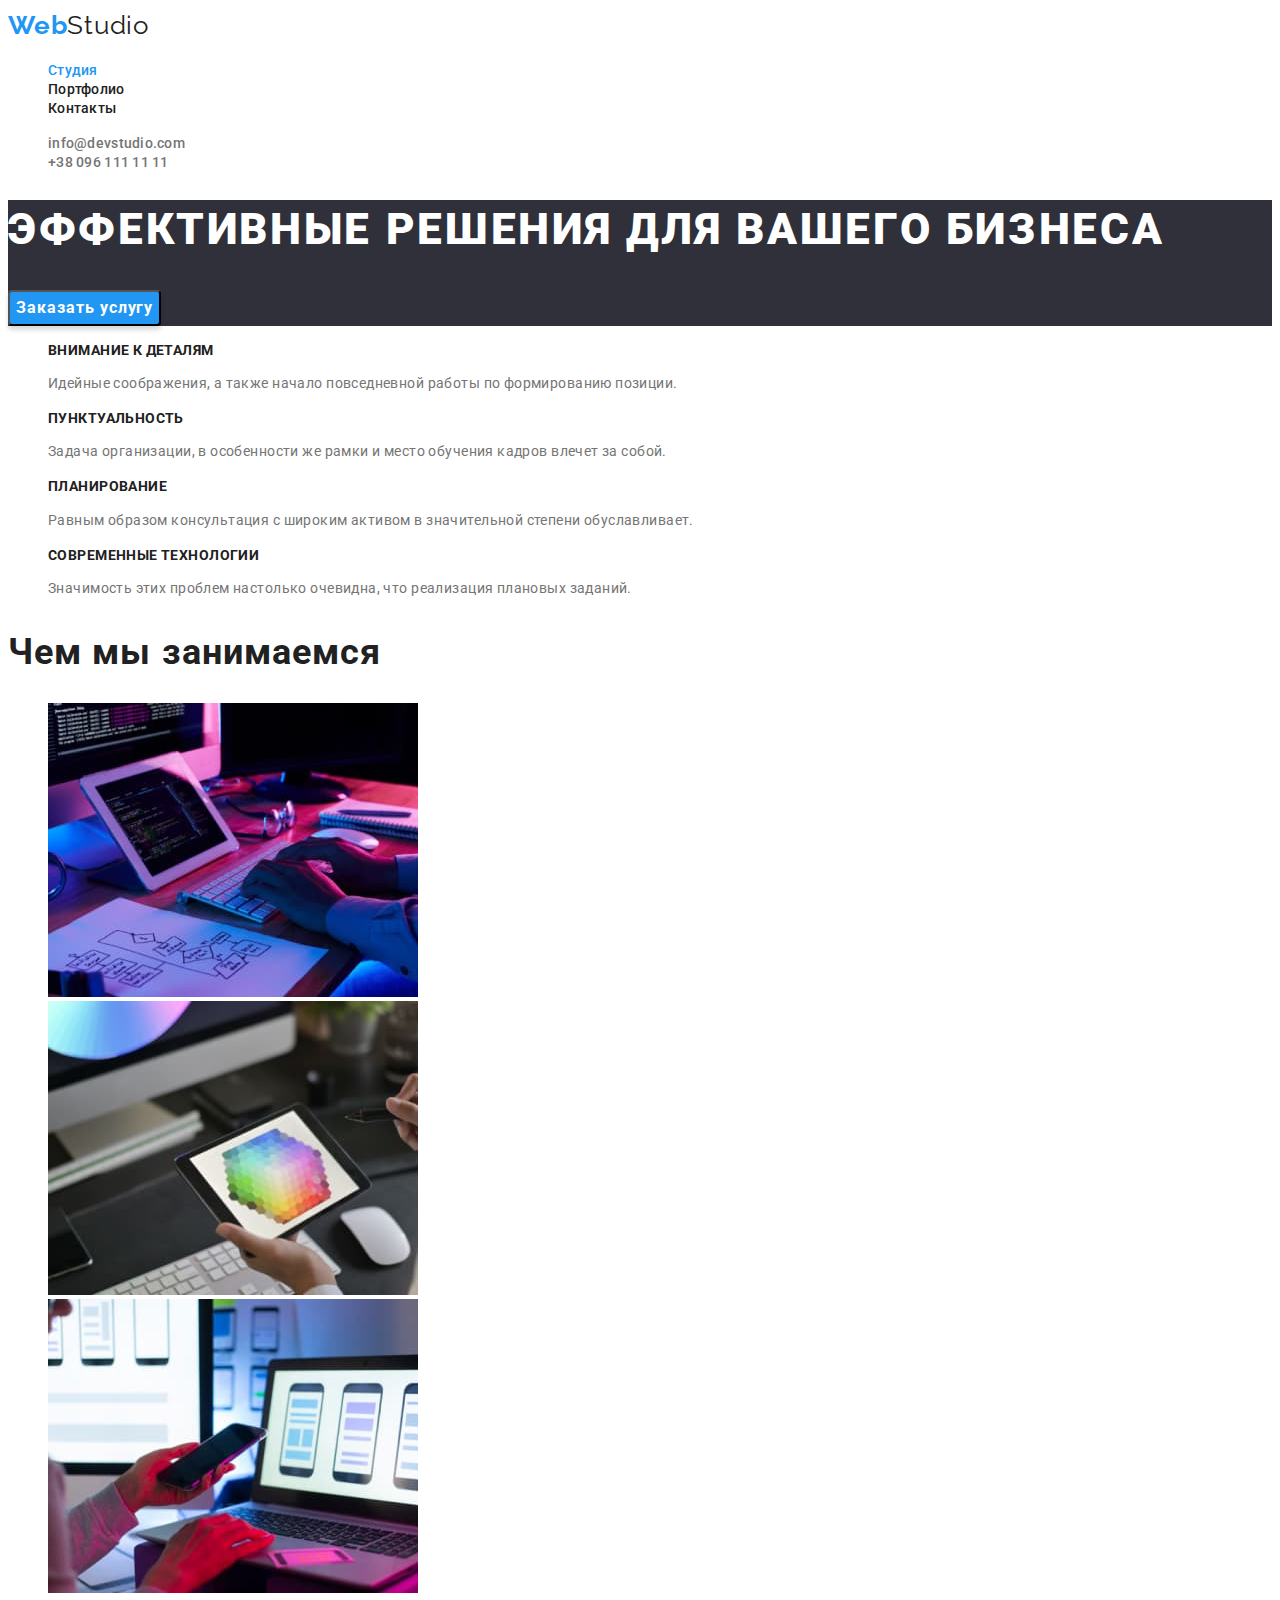
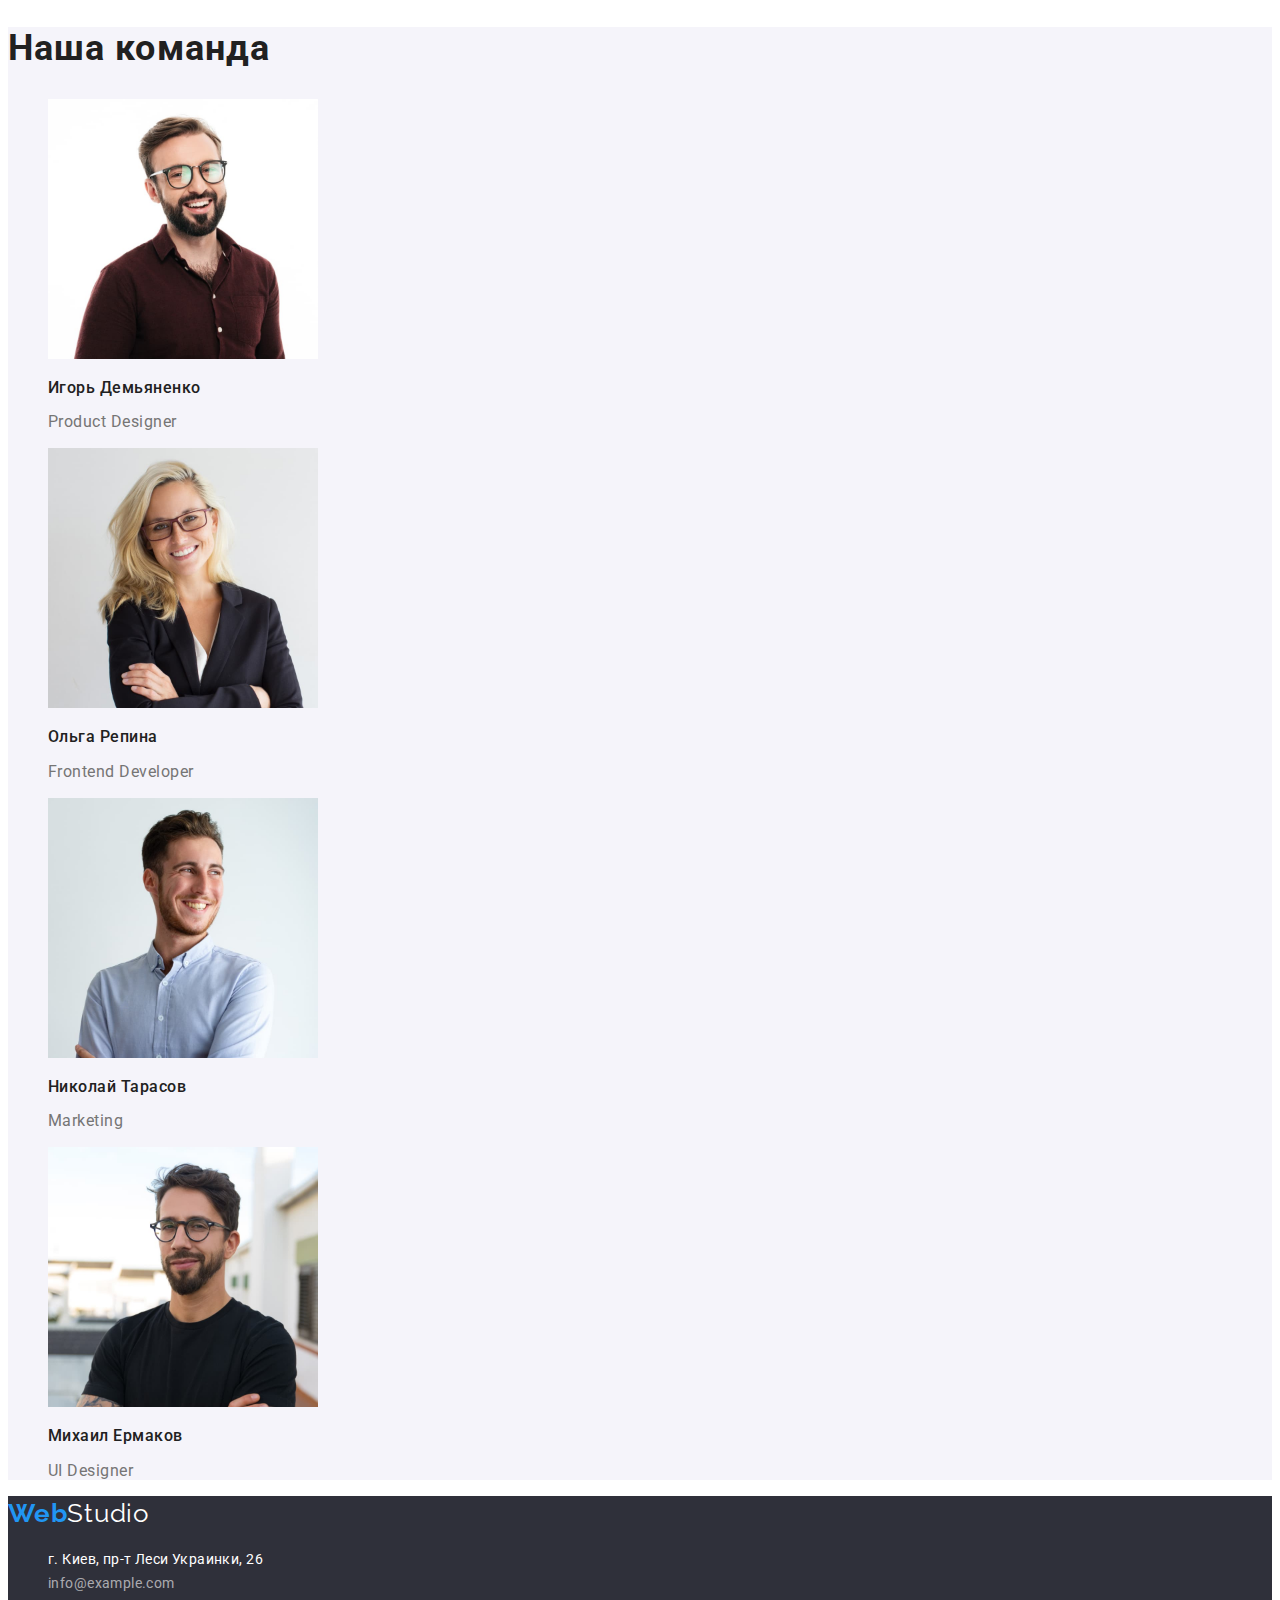
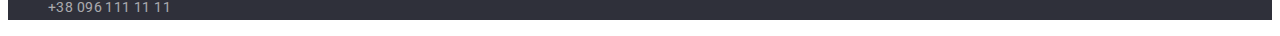
==== index.html @ ab3e3681 "modern-normalize" ====
<!DOCTYPE html>
<html lang="ru">
  <head>
    <meta charset="UTF-8" />
    <meta http-equiv="X-UA-Compatible" content="IE=edge" />
    <meta name="viewport" content="width=device-width, initial-scale=1.0" />
    <title>WebStudio</title>
    <!-- Fonts start -->
    <link rel="preconnect" href="https://fonts.googleapis.com" />
    <link rel="preconnect" href="https://fonts.gstatic.com" crossorigin />
    <link
      href="https://fonts.googleapis.com/css2?family=Raleway:wght@700&family=Roboto:wght@400;500;700;900&display=swap"
      rel="stylesheet"
    />
    <!-- Fonts end -->
    <link
      rel="stylesheet"
      htef="https://cdnjs.cloudflare.com/ajax/libs/modern-normalize/1.1.0/modern-normalize.min.css"
    />

    <link rel="stylesheet" href="./css/styles.css" />
  </head>
  <body>
    <!-- Header section -->

    <header class="header">
      <nav class="header-nav">
        <a href="/" class="logo-link link" lang="en">Web<span class="logo-accent">Studio</span></a>

        <ul class="header-list list">
          <li class="header-item">
            <a class="header-link header-link-current link" href="">Студия</a>
          </li>
          <li class="header-item">
            <a class="header-link link" href="./portfolio.html">Портфолио</a>
          </li>
          <li class="header-item">
            <a class="header-link link" href="">Контакты</a>
          </li>
        </ul>
      </nav>

      <ul class="contacts-list list">
        <li class="contacts-item">
          <a class="contacts-link link" href="mailto:info@devstudio.com">info@devstudio.com</a>
        </li>
        <li class="contacts-item">
          <a class="contacts-link link" href="tel:+380961111111">+38 096 111 11 11</a>
        </li>
      </ul>
    </header>

    <!-- Main section -->
    <main>
      <!-- Hero section -->
      <div>
        <section class="hero">
          <h1 class="main-title">Эффективные решения для вашего бизнеса</h1>
          <button class="main-btn btn btn-mode-dark" type="button">Заказать услугу</button>
        </section>
      </div>

      <!-- About section -->
      <section class="about">
        <h2 class="section-title" hidden>Сильные стороны</h2>
        <ul class="about-list list">
          <li class="about-item">
            <h3 class="section-subtitle accent">Внимание к деталям</h3>
            <p class="about-desc">
              Идейные соображения, а также начало повседневной работы по формированию позиции.
            </p>
          </li>

          <li class="about-item">
            <h3 class="section-subtitle accent">Пунктуальность</h3>
            <p class="about-desc">
              Задача организации, в особенности же рамки и место обучения кадров влечет за собой.
            </p>
          </li>

          <li class="about-item">
            <h3 class="section-subtitle accent">Планирование</h3>
            <p class="about-desc">
              Равным образом консультация с широким активом в значительной степени обуславливает.
            </p>
          </li>

          <li class="about-item">
            <h3 class="section-subtitle accent">Современные технологии</h3>
            <p class="about-desc">
              Значимость этих проблем настолько очевидна, что реализация плановых заданий.
            </p>
          </li>
        </ul>
      </section>

      <!-- Work -->
      <section class="work">
        <h2 class="section-title">Чем мы занимаемся</h2>
        <ul class="work-list list">
          <li class="work-item">
            <img class="work-img" src="./images/img-1.jpg" alt="Вёрстка веб-страниц" width="370" />
          </li>
          <li class="work-item">
            <img class="work-img" src="./images/img-2.jpg" alt="Веб-приложения" width="370" />
          </li>
          <li class="work-item">
            <img class="work-img" src="./images/img-3.jpg" alt="Веб-дизайн" width="370" />
          </li>
        </ul>
      </section>

      <!-- Team section -->
      <section class="team">
        <h2 class="section-title">Наша команда</h2>
        <ul class="team-list list">
          <li class="team-item">
            <a class="team-link" href="">
              <img class="team-img" src="./images/img-4.jpg" alt="Игорь Демьяненко" width="270" />
              <h3 class="section-subtitle link">Игорь Демьяненко</h3>
              <p class="team-desc" lang="en">Product Designer</p>
            </a>
          </li>

          <li class="team-item">
            <a class="team-link" href="">
              <img class="team-img" src="./images/img-5.jpg" alt="Ольга Репина" width="270" />
              <h3 class="section-subtitle link">Ольга Репина</h3>
              <p class="team-desc" lang="en">Frontend Developer</p>
            </a>
          </li>

          <li class="team-item">
            <a class="team-link" href="">
              <img class="team-img" src="./images/img-6.jpg" alt="Николай Тарасов" width="270" />
              <h3 class="section-subtitle link">Николай Тарасов</h3>
              <p class="team-desc" lang="en">Marketing</p>
            </a>
          </li>

          <li class="team-item">
            <a class="team-link" href="">
              <img class="team-img" src="./images/img-7.jpg" alt="Михаил Ермаков" width="270" />
              <h3 class="section-subtitle link">Михаил Ермаков</h3>
              <p class="team-desc" lang="en">UI Designer</p>
            </a>
          </li>
        </ul>
      </section>
    </main>

    <!-- Footer section -->
    <footer class="footer">
      <section class="contacts">
        <div class="contacts-group">
          <a href="/" class="logo-link link" lang="en">Web<span class="logo-link">Studio</span></a>
          <h2 class="section-title" hidden>Контакты</h2>
          <address class="contacts-address">
            <ul class="contacts-list list">
              <li class="contacts-item link">
                <a
                  class="contacts-link-current link"
                  href="https://bit.ly/3pXMvUd"
                  target="_blank"
                  rel="noopener noreferrer"
                  >г. Киев, пр-т Леси Украинки, 26</a
                >
              </li>
              <li class="contacts-item">
                <a class="contacts-link" href="mailto:info@example.com">info@example.com</a>
              </li>
              <li class="contacts-item">
                <a class="contacts-link" href="tel:+380961111111">+38 096 111 11 11</a>
              </li>
            </ul>
          </address>
        </div>
      </section>
    </footer>
  </body>
</html>
---- css/styles.css ----
:root {
  /* fonts */
  --main-font: 'Roboto', sans-serif;
  --secondary-font: 'Raleway', sans-serif;
  /* text colors */
  --main-text-cl: #212121;
  --accent-txt-cl: #2196f3;
  --btn-txt-cl: #ffffff;
  --contacts-txt-cl: #757575;

  /* bg colors */
  --light-bg-cl: #ffffff;
  --dark-bg-cl: #2f303a;
  --gray-bg-cl: #f5f4fa;

  /* others */
}

body {
  font-family: var(--main-font);
  color: var(--main-text-cl);
}

/* reset styles */
.link {
  text-decoration: none;
  color: currentColor;
}

.list {
  list-style: none;
}

/* base styles */
.btn {
  font-family: inherit;
  font-weight: 700;
  font-size: 16px;
  line-height: 1.88;
  letter-spacing: 0.06em;
  cursor: pointer;
}

.btn:hover,
.btn:focus {
  color: var(--btn-txt-cl);
  background-color: #188ce8;
}

.btn-mode-light {
  color: var(--main-text-cl);
  border: none;
  background: #f5f4fa;
  border-radius: 4px;
}

.btn-mode-dark {
  color: var(--btn-txt-cl);
  background: var(--accent-txt-cl);
  box-shadow: 0px 4px 4px rgba(0, 0, 0, 0.15);
  border-radius: 4px;
}

.btn-item {
  background: var(--gray-bg-cl);
  border-radius: 4px;
  font-weight: 500;
  font-size: 16px;
  line-height: 1.63;
  letter-spacing: 0.03em;
}

/* Header section */
.header-link {
  font-weight: 500;
  font-size: 14px;
  line-height: 1.14;
  letter-spacing: 0.02em;
  color: var(--main-text-cl);
}

.header-link:hover,
.header-link:focus,
.contacts-link:hover,
.contacts-link:focus,
.contacts-link.link:hover,
.contacts-link-current:hover {
  color: var(--accent-txt-cl);
}

.header-link-current {
  color: var(--accent-txt-cl);
}

.contacts-address {
  font-style: normal;
}
.contacts-link.link {
  font-weight: 500;
  font-size: 14px;
  line-height: 1.17;
  letter-spacing: 0.02em;
  color: var(--contacts-txt-cl);
}

/* tel. */
.contacts-link {
  font-weight: 400;
  font-size: 14px;
  line-height: 1.71;
  letter-spacing: 0.03em;
  color: rgba(255, 255, 255, 0.6);
  text-decoration: none;
}

/* @mail */
.contacts-link-current {
  font-weight: 400;
  font-size: 14px;
  line-height: 1.71;
  letter-spacing: 0.03em;
  color: #ffffff;
}

/* Hero section */
.main-title {
  font-weight: 900;
  font-size: 44px;
  line-height: 1.36;
  letter-spacing: 0.06em;
  text-transform: uppercase;
  color: var(--btn-txt-cl);
}

.hero {
  background-color: var(--dark-bg-cl);
}

/* About section */

.section-subtitle {
  font-weight: 700;
  font-size: 18px;
  line-height: 2;
  letter-spacing: 0.06em;
  color: var(--main-text-cl);
}

.section-subtitle.accent {
  font-size: 14px;
  line-height: 1.17;
  letter-spacing: 0.03em;
  text-transform: uppercase;
}

.section-subtitle.link {
  font-weight: 500;
  font-size: 16px;
  line-height: 1.17;
  letter-spacing: 0.03em;
  color: var(--main-text-cl);
}

.about-desc {
  font-weight: 400;
  font-size: 14px;
  line-height: 1.71;
  letter-spacing: 0.03em;
  color: var(--contacts-txt-cl);
}

.section-title {
  font-weight: 700;
  font-size: 36px;
  line-height: 1.17;
  letter-spacing: 0.03em;
}

/* Portfolio section */

.portfolio-desc {
  font-weight: 400;
  font-size: 16px;
  line-height: 1.88;
  letter-spacing: 0.03em;
  color: var(--contacts-txt-cl);
  text-decoration: none;
}

.team-link,
.portfolio-link {
  text-decoration: none;
}

.team-desc {
  font-weight: 400;
  font-size: 16px;
  line-height: 1.17;
  letter-spacing: 0.03em;
  color: var(--contacts-txt-cl);
  text-decoration: none;
}

.team {
  background-color: var(--gray-bg-cl);
}

/* Footer section */
.footer {
  background-color: var(--dark-bg-cl);
}

.ul {
  line-height: 31px;
  letter-spacing: 0.03em;
  color: #2196f3;
  text-decoration: none;
}

.logo-link {
  font-family: Raleway;
  font-weight: 400;
  font-size: 26px;
  line-height: 1.38;
  letter-spacing: 0.03em;
  color: #ffffff;
  text-decoration: none;
}
.logo-accent {
  font-family: Raleway;
  font-weight: 400;
  font-size: 26px;
  line-height: 1.38;
  letter-spacing: 0.03em;
  color: var(--main-text-cl);
}

.logo-link.link {
  font-family: Raleway;
  font-weight: 700;
  font-size: 26px;
  line-height: 1.17;
  letter-spacing: 0.03em;
  color: var(--accent-txt-cl);
}
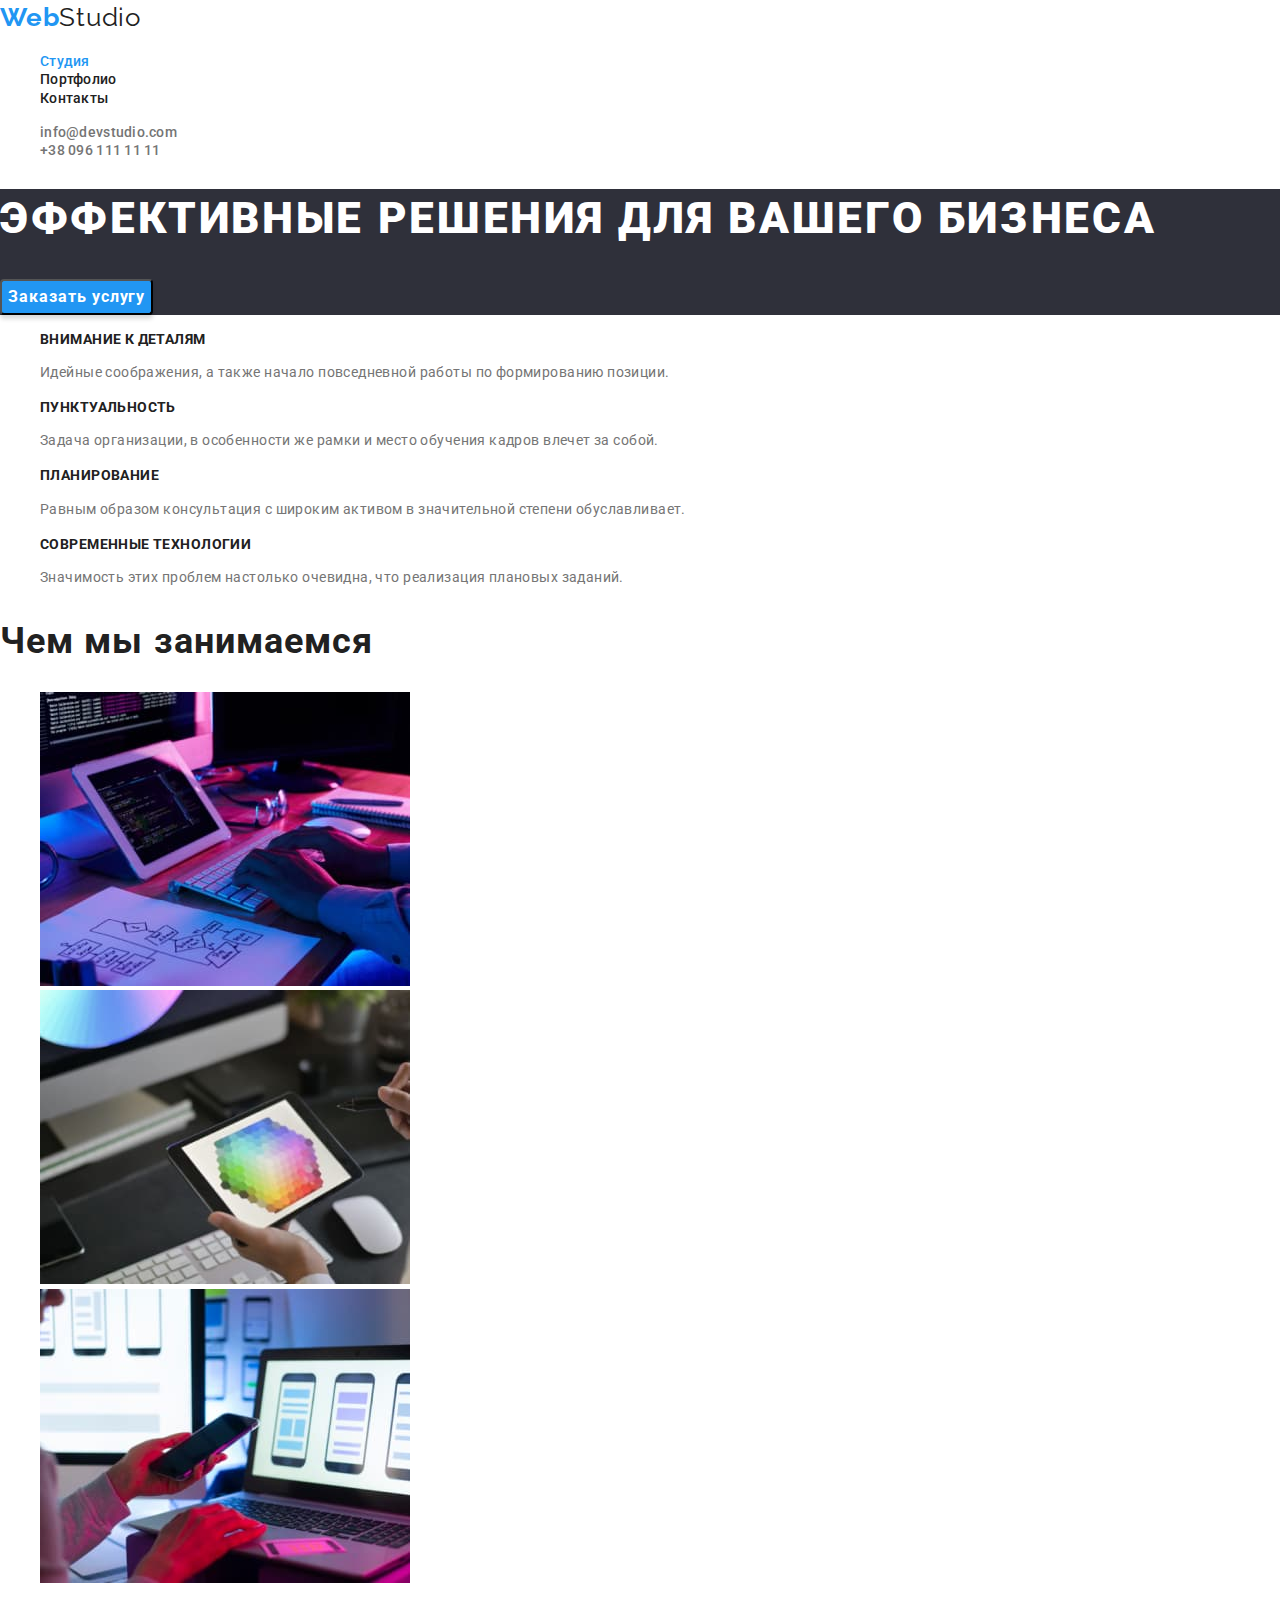
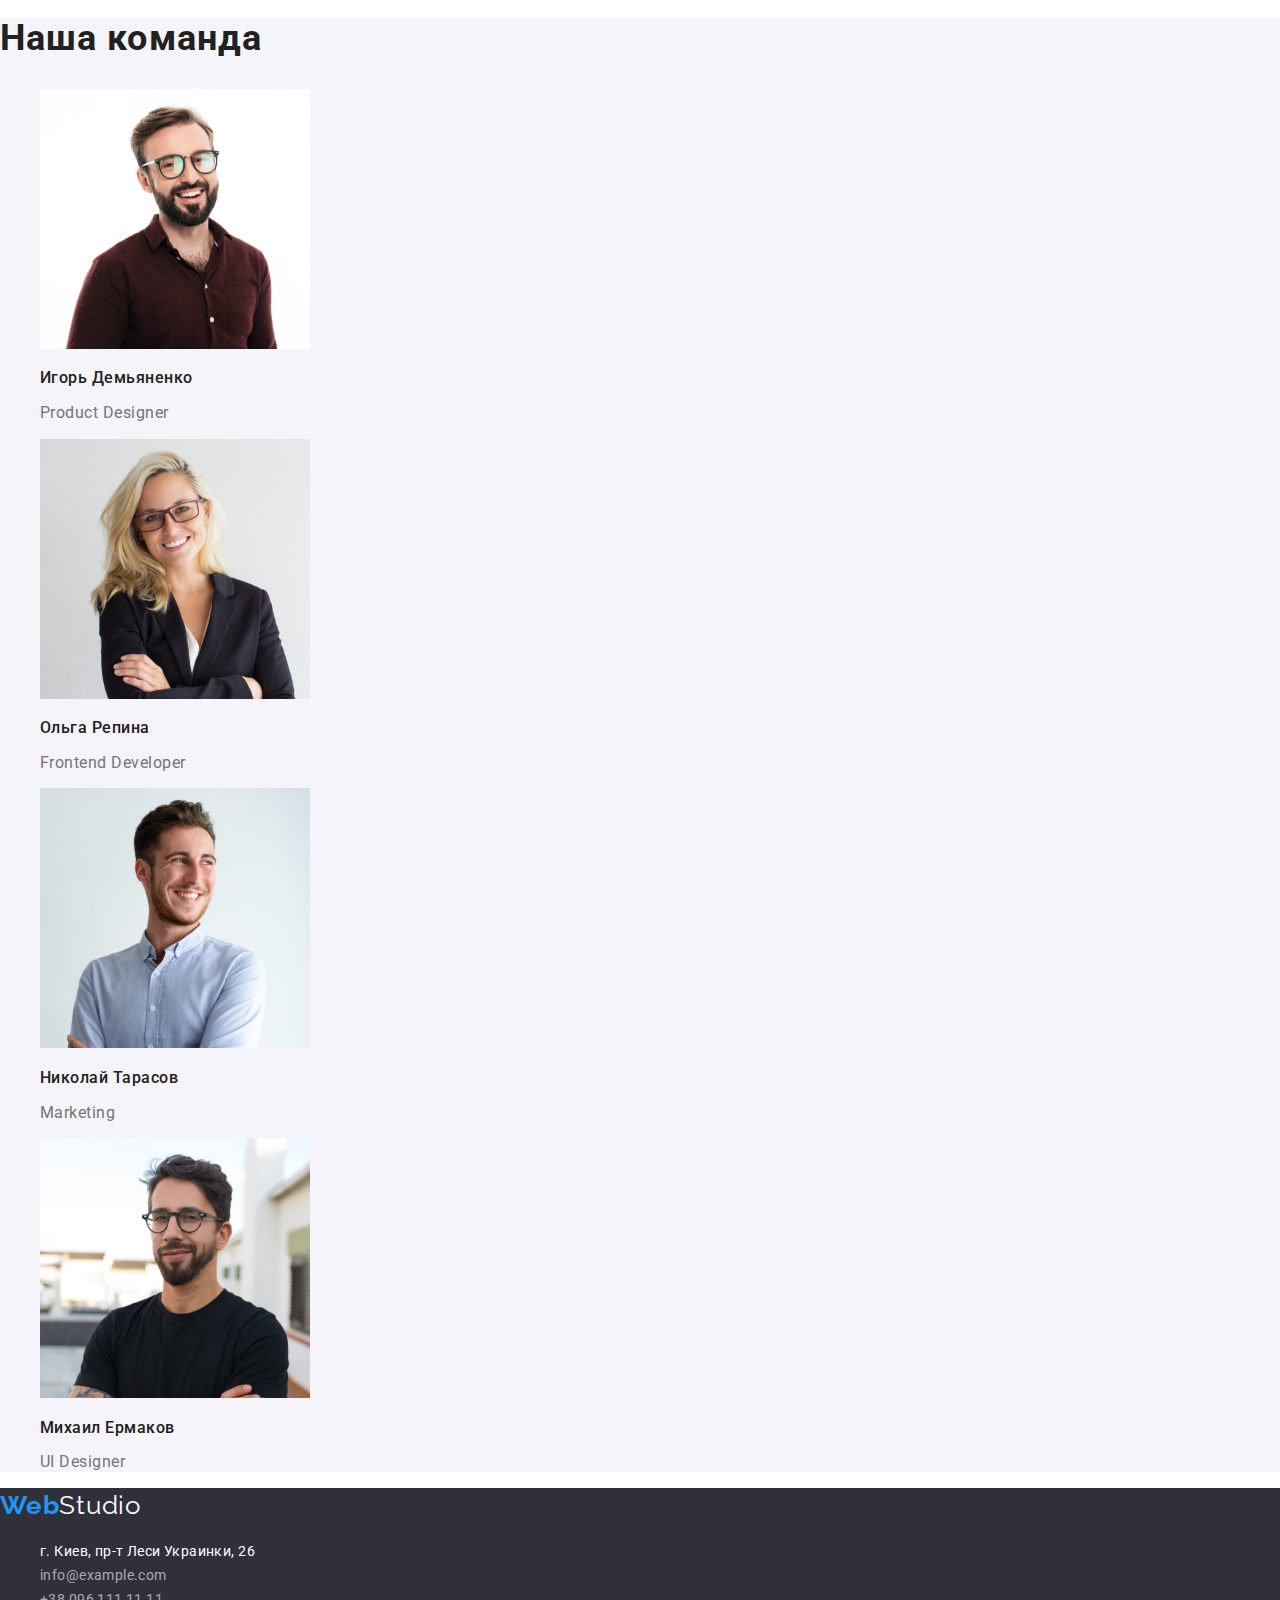
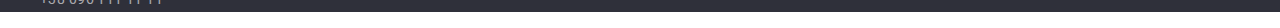
==== commit 429e1af9: "new modern-normalize.min.css" ====
--- a/index.html
+++ b/index.html
@@ -13,9 +13,7 @@
       rel="stylesheet"
     />
     <!-- Fonts end -->
-    <link
-      rel="stylesheet"
-      htef="https://cdnjs.cloudflare.com/ajax/libs/modern-normalize/1.1.0/modern-normalize.min.css"
+    <link rel="stylesheet" href="https://cdnjs.cloudflare.com/ajax/libs/modern-normalize/1.1.0/modern-normalize.min.css"
     />
 
     <link rel="stylesheet" href="./css/styles.css" />
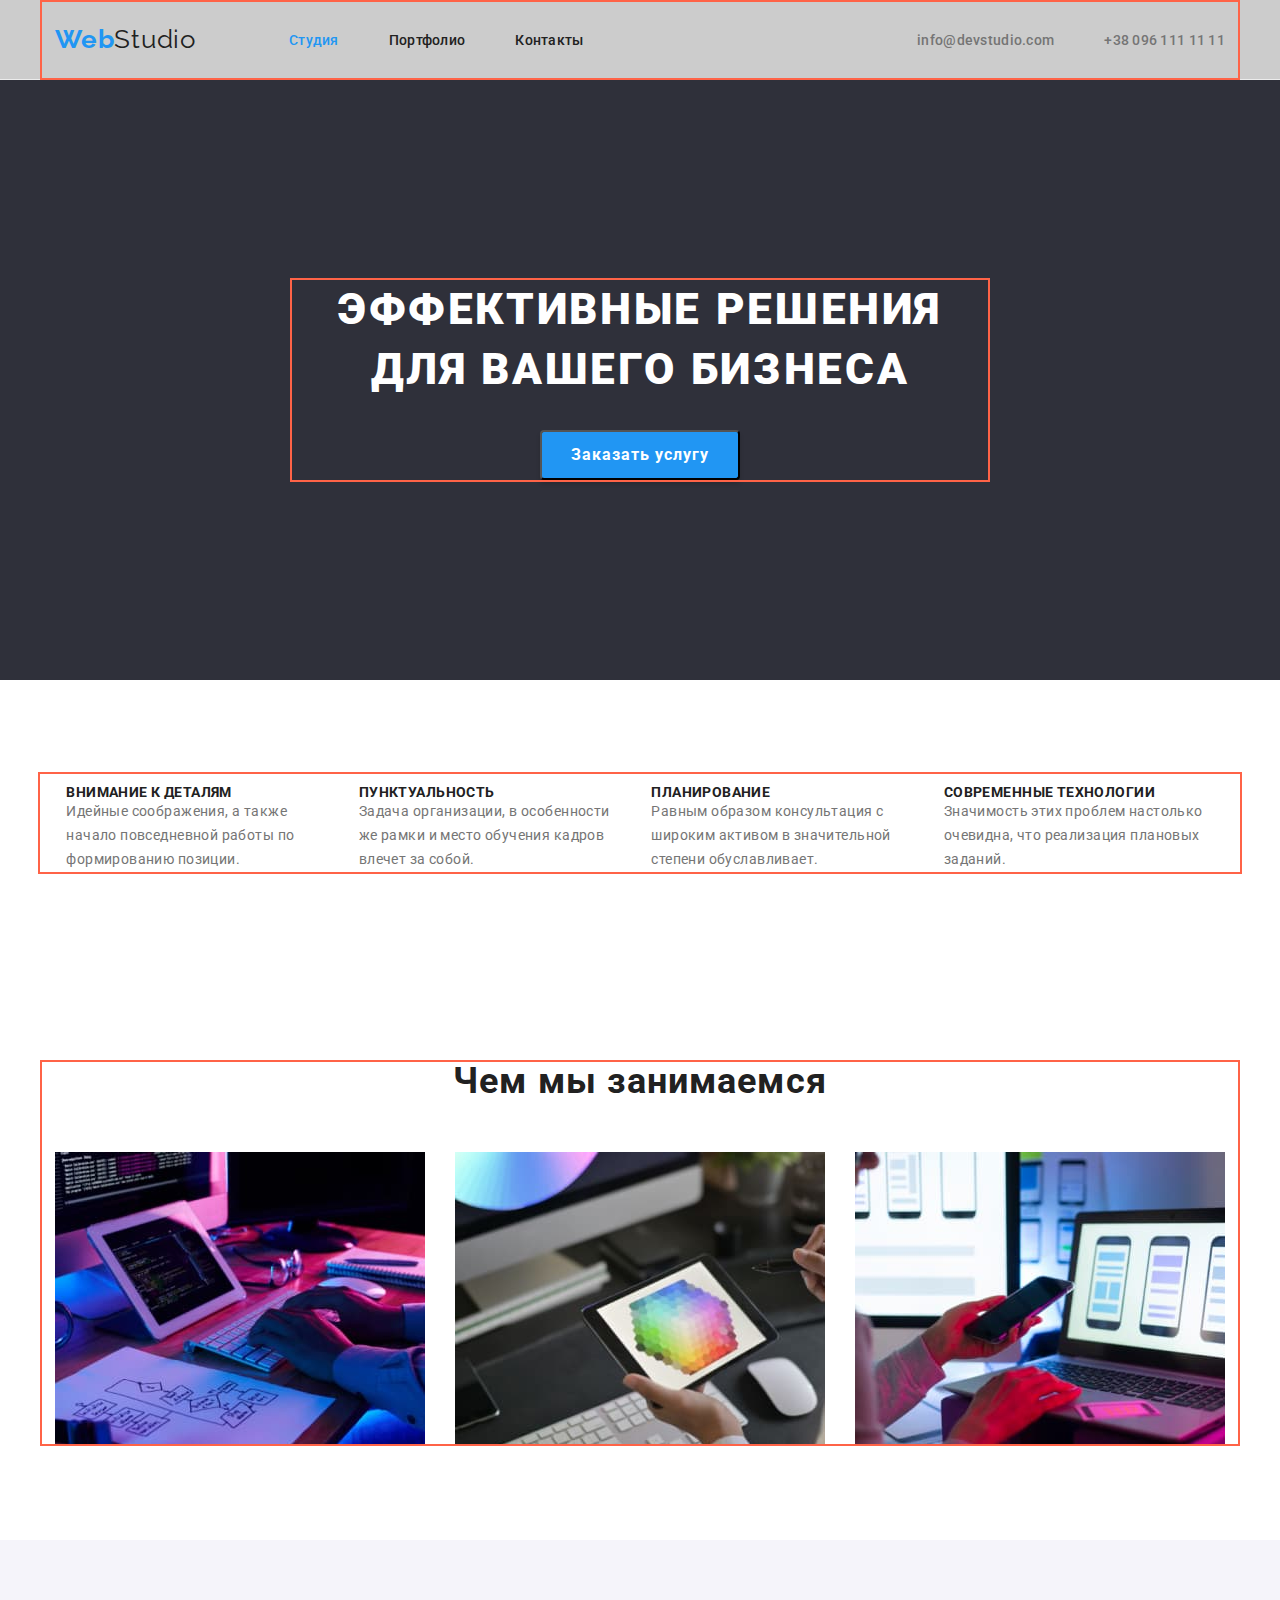
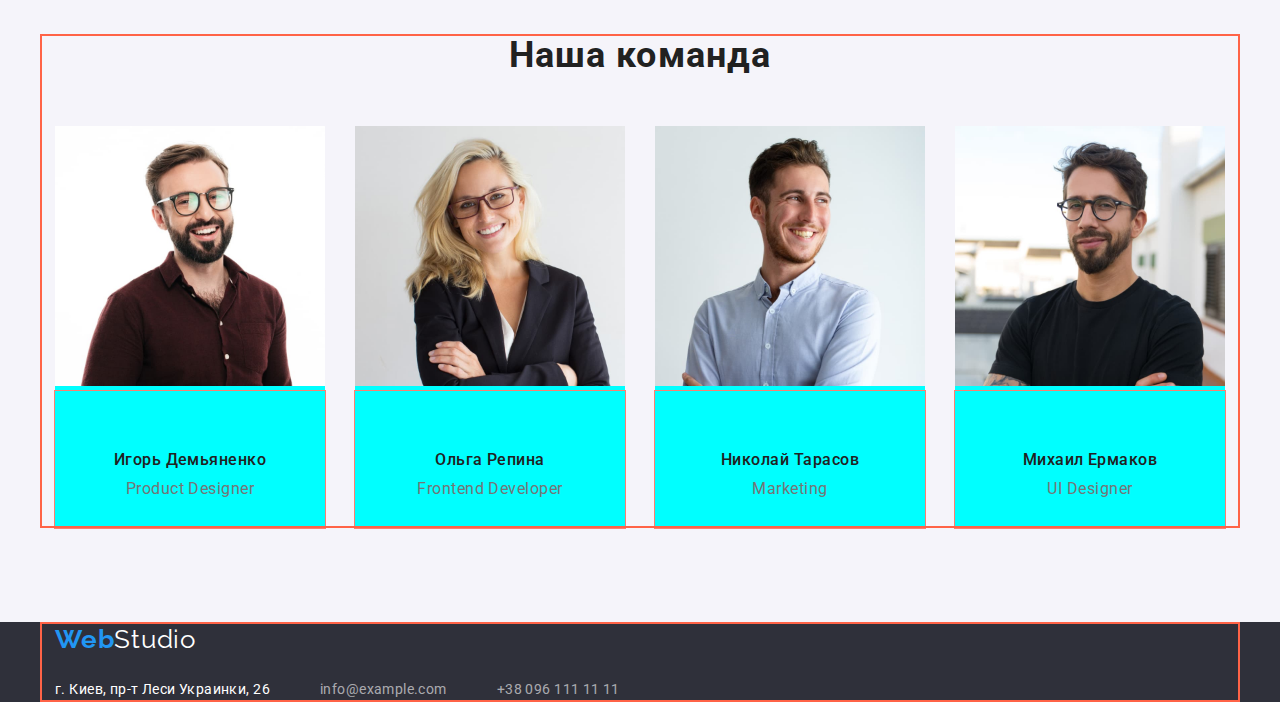
==== commit 982496d4: "summary" ====
--- a/index.html
+++ b/index.html
@@ -13,7 +13,9 @@
       rel="stylesheet"
     />
     <!-- Fonts end -->
-    <link rel="stylesheet" href="https://cdnjs.cloudflare.com/ajax/libs/modern-normalize/1.1.0/modern-normalize.min.css"
+    <link
+      rel="stylesheet"
+      href="https://cdnjs.cloudflare.com/ajax/libs/modern-normalize/1.1.0/modern-normalize.min.css"
     />
 
     <link rel="stylesheet" href="./css/styles.css" />
@@ -21,157 +23,185 @@
   <body>
     <!-- Header section -->
 
-    <header class="header">
-      <nav class="header-nav">
-        <a href="/" class="logo-link link" lang="en">Web<span class="logo-accent">Studio</span></a>
-
-        <ul class="header-list list">
-          <li class="header-item">
-            <a class="header-link header-link-current link" href="">Студия</a>
+    <header class="page-header">
+      <div class="container flex-nav">
+        <nav class="nav flex-nav">
+          <a href="/" class="logo-link link" lang="en"
+            >Web<span class="logo-accent">Studio</span></a
+          >
+
+          <ul class="header-list list">
+            <li class="header-item">
+              <a class="header-link header-link-current link" href="">Студия</a>
+            </li>
+            <li class="header-item">
+              <a class="header-link link" href="./portfolio.html">Портфолио</a>
+            </li>
+            <li class="header-item">
+              <a class="header-link link" href="">Контакты</a>
+            </li>
+          </ul>
+        </nav>
+
+        <ul class="contacts-list list">
+          <li class="contacts-item">
+            <a class="contacts-link link" href="mailto:info@devstudio.com">info@devstudio.com</a>
           </li>
-          <li class="header-item">
-            <a class="header-link link" href="./portfolio.html">Портфолио</a>
-          </li>
-          <li class="header-item">
-            <a class="header-link link" href="">Контакты</a>
+          <li class="contacts-item">
+            <a class="contacts-link link" href="tel:+380961111111">+38 096 111 11 11</a>
           </li>
         </ul>
-      </nav>
-
-      <ul class="contacts-list list">
-        <li class="contacts-item">
-          <a class="contacts-link link" href="mailto:info@devstudio.com">info@devstudio.com</a>
-        </li>
-        <li class="contacts-item">
-          <a class="contacts-link link" href="tel:+380961111111">+38 096 111 11 11</a>
-        </li>
-      </ul>
+      </div>
     </header>
 
     <!-- Main section -->
     <main>
       <!-- Hero section -->
-      <div>
-        <section class="hero">
+
+      <section class="hero">
+        <div class="container-hero">
           <h1 class="main-title">Эффективные решения для вашего бизнеса</h1>
           <button class="main-btn btn btn-mode-dark" type="button">Заказать услугу</button>
-        </section>
-      </div>
+        </div>
+      </section>
 
       <!-- About section -->
-      <section class="about">
-        <h2 class="section-title" hidden>Сильные стороны</h2>
-        <ul class="about-list list">
-          <li class="about-item">
-            <h3 class="section-subtitle accent">Внимание к деталям</h3>
-            <p class="about-desc">
-              Идейные соображения, а также начало повседневной работы по формированию позиции.
-            </p>
-          </li>
-
-          <li class="about-item">
-            <h3 class="section-subtitle accent">Пунктуальность</h3>
-            <p class="about-desc">
-              Задача организации, в особенности же рамки и место обучения кадров влечет за собой.
-            </p>
-          </li>
-
-          <li class="about-item">
-            <h3 class="section-subtitle accent">Планирование</h3>
-            <p class="about-desc">
-              Равным образом консультация с широким активом в значительной степени обуславливает.
-            </p>
-          </li>
-
-          <li class="about-item">
-            <h3 class="section-subtitle accent">Современные технологии</h3>
-            <p class="about-desc">
-              Значимость этих проблем настолько очевидна, что реализация плановых заданий.
-            </p>
-          </li>
-        </ul>
+      <section class="about section">
+        <div class="container-about">
+          <h2 class="visually-hidden">Сильные стороны</h2>
+          <ul class="about-list list">
+            <li class="about-item">
+              <h3 class="section-subtitle accent">Внимание к деталям</h3>
+              <p class="about-desc">
+                Идейные соображения, а также начало повседневной работы по формированию позиции.
+              </p>
+            </li>
+
+            <li class="about-item">
+              <h3 class="section-subtitle accent">Пунктуальность</h3>
+              <p class="about-desc">
+                Задача организации, в особенности же рамки и место обучения кадров влечет за собой.
+              </p>
+            </li>
+
+            <li class="about-item">
+              <h3 class="section-subtitle accent">Планирование</h3>
+              <p class="about-desc">
+                Равным образом консультация с широким активом в значительной степени обуславливает.
+              </p>
+            </li>
+
+            <li class="about-item">
+              <h3 class="section-subtitle accent">Современные технологии</h3>
+              <p class="about-desc">
+                Значимость этих проблем настолько очевидна, что реализация плановых заданий.
+              </p>
+            </li>
+          </ul>
+        </div>
       </section>
 
       <!-- Work -->
-      <section class="work">
-        <h2 class="section-title">Чем мы занимаемся</h2>
-        <ul class="work-list list">
-          <li class="work-item">
-            <img class="work-img" src="./images/img-1.jpg" alt="Вёрстка веб-страниц" width="370" />
-          </li>
-          <li class="work-item">
-            <img class="work-img" src="./images/img-2.jpg" alt="Веб-приложения" width="370" />
-          </li>
-          <li class="work-item">
-            <img class="work-img" src="./images/img-3.jpg" alt="Веб-дизайн" width="370" />
-          </li>
-        </ul>
+      <section class="work section">
+        <div class="container">
+          <h2 class="section-title">Чем мы занимаемся</h2>
+          <ul class="work-list list">
+            <li class="work-item">
+              <img
+                class="work-img"
+                src="./images/img-1.jpg"
+                alt="Вёрстка веб-страниц"
+                width="370"
+              />
+            </li>
+            <li class="work-item">
+              <img class="work-img" src="./images/img-2.jpg" alt="Веб-приложения" width="370" />
+            </li>
+            <li class="work-item">
+              <img class="work-img" src="./images/img-3.jpg" alt="Веб-дизайн" width="370" />
+            </li>
+          </ul>
+        </div>
       </section>
 
       <!-- Team section -->
-      <section class="team">
-        <h2 class="section-title">Наша команда</h2>
-        <ul class="team-list list">
-          <li class="team-item">
-            <a class="team-link" href="">
-              <img class="team-img" src="./images/img-4.jpg" alt="Игорь Демьяненко" width="270" />
-              <h3 class="section-subtitle link">Игорь Демьяненко</h3>
-              <p class="team-desc" lang="en">Product Designer</p>
-            </a>
-          </li>
-
-          <li class="team-item">
-            <a class="team-link" href="">
-              <img class="team-img" src="./images/img-5.jpg" alt="Ольга Репина" width="270" />
-              <h3 class="section-subtitle link">Ольга Репина</h3>
-              <p class="team-desc" lang="en">Frontend Developer</p>
-            </a>
-          </li>
-
-          <li class="team-item">
-            <a class="team-link" href="">
-              <img class="team-img" src="./images/img-6.jpg" alt="Николай Тарасов" width="270" />
-              <h3 class="section-subtitle link">Николай Тарасов</h3>
-              <p class="team-desc" lang="en">Marketing</p>
-            </a>
-          </li>
-
-          <li class="team-item">
-            <a class="team-link" href="">
-              <img class="team-img" src="./images/img-7.jpg" alt="Михаил Ермаков" width="270" />
-              <h3 class="section-subtitle link">Михаил Ермаков</h3>
-              <p class="team-desc" lang="en">UI Designer</p>
-            </a>
-          </li>
-        </ul>
+      <section class="team section">
+        <div class="container">
+          <h2 class="section-title">Наша команда</h2>
+          <ul class="team-list list">
+            <li class="team-item">
+              <a class="team-link" href="">
+                <img class="team-img" src="./images/img-4.jpg" alt="Игорь Демьяненко" width="270" />
+                <div class="team-wrapper">
+                <h3 class="section-subtitle link">Игорь Демьяненко</h3>
+                <p class="team-desc" lang="en">Product Designer</p>
+                </div>
+              </a>
+            </li>
+
+            <li class="team-item">
+              <a class="team-link" href="">
+                <img class="team-img" src="./images/img-5.jpg" alt="Ольга Репина" width="270" />
+                <div class="team-wrapper">
+                <h3 class="section-subtitle link">Ольга Репина</h3>
+                <p class="team-desc" lang="en">Frontend Developer</p>
+                </div>
+              </a>
+            </li>
+
+            <li class="team-item">
+              <a class="team-link" href="">
+                <img class="team-img" src="./images/img-6.jpg" alt="Николай Тарасов" width="270" />
+                <div class="team-wrapper">
+                <h3 class="section-subtitle link">Николай Тарасов</h3>
+                <p class="team-desc" lang="en">Marketing</p>
+              </div>
+              </a>
+            </li>
+
+            <li class="team-item">
+              <a class="team-link" href="">
+                <img class="team-img" src="./images/img-7.jpg" alt="Михаил Ермаков" width="270" />
+                <div class="team-wrapper">
+                <h3 class="section-subtitle link">Михаил Ермаков</h3>
+                <p class="team-desc" lang="en">UI Designer</p>
+              </div>
+              </a>
+            </li>
+          </ul>
+        </div>
       </section>
     </main>
 
     <!-- Footer section -->
     <footer class="footer">
       <section class="contacts">
-        <div class="contacts-group">
-          <a href="/" class="logo-link link" lang="en">Web<span class="logo-link">Studio</span></a>
-          <h2 class="section-title" hidden>Контакты</h2>
-          <address class="contacts-address">
-            <ul class="contacts-list list">
-              <li class="contacts-item link">
-                <a
-                  class="contacts-link-current link"
-                  href="https://bit.ly/3pXMvUd"
-                  target="_blank"
-                  rel="noopener noreferrer"
-                  >г. Киев, пр-т Леси Украинки, 26</a
-                >
-              </li>
-              <li class="contacts-item">
-                <a class="contacts-link" href="mailto:info@example.com">info@example.com</a>
-              </li>
-              <li class="contacts-item">
-                <a class="contacts-link" href="tel:+380961111111">+38 096 111 11 11</a>
-              </li>
-            </ul>
-          </address>
+        <div class="container">
+          <div class="contacts-group">
+            <a href="/" class="logo-link link" lang="en"
+              >Web<span class="logo-link">Studio</span></a
+            >
+            <h2 class="visually-hidden">Контакты</h2>
+            <address class="contacts-address">
+              <ul class="contacts-list list">
+                <li class="contacts-item link">
+                  <a
+                    class="contacts-link-current link"
+                    href="https://bit.ly/3pXMvUd"
+                    target="_blank"
+                    rel="noopener noreferrer"
+                    >г. Киев, пр-т Леси Украинки, 26</a
+                  >
+                </li>
+                <li class="contacts-item">
+                  <a class="contacts-link" href="mailto:info@example.com">info@example.com</a>
+                </li>
+                <li class="contacts-item">
+                  <a class="contacts-link" href="tel:+380961111111">+38 096 111 11 11</a>
+                </li>
+              </ul>
+            </address>
+          </div>
         </div>
       </section>
     </footer>
--- a/css/styles.css
+++ b/css/styles.css
@@ -16,18 +16,59 @@
   /* others */
 }
 
+
+
+html {
+  box-sizing: border-box;
+}
+
+*,
+*::before,
+*::after {
+  box-sizing: inherit;
+}
+
 body {
   font-family: var(--main-font);
   color: var(--main-text-cl);
 }
 
+
+
 /* reset styles */
+.visually-hidden {
+  position: absolute;
+  width: 1px;
+  height: 1px;
+  margin: -1px;
+  border: 0;
+  padding: 0;
+
+  white-space: nowrap;
+  clip-path: inset(100%);
+  clip: rect(0 0 0 0);
+  overflow: hidden;
+  outline: 0;
+  outline-offset: 0;
+}
+
+h1,
+h2,
+h3,
+h4,
+h6,
+p {
+  margin: 0;
+}
+
 .link {
   text-decoration: none;
   color: currentColor;
 }
 
 .list {
+  padding: 0;
+  margin: 0;
   list-style: none;
 }
 
@@ -59,8 +100,13 @@
   background: var(--accent-txt-cl);
   box-shadow: 0px 4px 4px rgba(0, 0, 0, 0.15);
   border-radius: 4px;
-}
-
+  width: 200px;
+  height: 50px;
+  padding: 9px,31px;
+  border-radius: 4px;
+}
+
+/* 5 btn */
 .btn-item {
   background: var(--gray-bg-cl);
   border-radius: 4px;
@@ -70,13 +116,24 @@
   letter-spacing: 0.03em;
 }
 
-/* Header section */
+.page-header{
+  height: 80px;
+  border-bottom: 1px solid #ECECEC;
+}
+
+/* Header section  вверх студия портф контакт*/
 .header-link {
+  display: block;
+  padding-top: 32px;
+  padding-bottom: 32px;
+
+  color: var(--main-text-cl);
+ 
   font-weight: 500;
   font-size: 14px;
-  line-height: 1.14;
+  line-height: 1.17;
   letter-spacing: 0.02em;
-  color: var(--main-text-cl);
+  text-decoration: none;
 }
 
 .header-link:hover,
@@ -88,13 +145,17 @@
   color: var(--accent-txt-cl);
 }
 
+/* подсветка студии и портфолио голубым */
 .header-link-current {
   color: var(--accent-txt-cl);
 }
 
 .contacts-address {
   font-style: normal;
-}
+  margin-top: 20px;
+}
+
+/* тел. и мыло вверх  */
 .contacts-link.link {
   font-weight: 500;
   font-size: 14px;
@@ -103,7 +164,7 @@
   color: var(--contacts-txt-cl);
 }
 
-/* tel. */
+/* тел. и мыло низ */
 .contacts-link {
   font-weight: 400;
   font-size: 14px;
@@ -113,7 +174,8 @@
   text-decoration: none;
 }
 
-/* @mail */
+
+/* @mail адрес г.киев */
 .contacts-link-current {
   font-weight: 400;
   font-size: 14px;
@@ -122,8 +184,10 @@
   color: #ffffff;
 }
 
-/* Hero section */
+/* Hero section главная надпись*/
 .main-title {
+  margin-top: 0;
+  margin-bottom: 30px;
   font-weight: 900;
   font-size: 44px;
   line-height: 1.36;
@@ -132,11 +196,15 @@
   color: var(--btn-txt-cl);
 }
 
+/* задний фон гл надписи */
 .hero {
   background-color: var(--dark-bg-cl);
-}
-
-/* About section */
+  text-align: center;
+  height: 600px;
+  padding: 200px 0;
+}
+
+/* About section главные слова 4 гр и картинки портф*/
 
 .section-subtitle {
   font-weight: 700;
@@ -146,21 +214,28 @@
   color: var(--main-text-cl);
 }
 
+/* главные слова 4 гр студия*/
 .section-subtitle.accent {
   font-size: 14px;
   line-height: 1.17;
   letter-spacing: 0.03em;
   text-transform: uppercase;
-}
-
+  margin-top: 10px;
+
+}
+
+/* фио */
 .section-subtitle.link {
   font-weight: 500;
   font-size: 16px;
   line-height: 1.17;
   letter-spacing: 0.03em;
   color: var(--main-text-cl);
-}
-
+  margin-top: 30px;
+  margin-bottom: 10px;
+}
+
+/* текст серый в 4 гр студия */
 .about-desc {
   font-weight: 400;
   font-size: 14px;
@@ -169,14 +244,54 @@
   color: var(--contacts-txt-cl);
 }
 
+/* about */
+
+  .about-list {
+    display: flex;
+    align-items: center;
+  }
+
+  .about-item {
+    width: 270px;
+    margin-left: auto;
+      margin-right: auto;
+    
+
+  }
+
+  .container-about {
+    width: 1200px;
+      padding-left: 15px;
+      padding-right: 15px;
+      margin-left: auto;
+      margin-right: auto;
+    
+      outline: 2px solid tomato;
+  }
+
+/* заголовки студия чем занимаемся наша команда */
 .section-title {
   font-weight: 700;
   font-size: 36px;
   line-height: 1.17;
   letter-spacing: 0.03em;
-}
-
-/* Portfolio section */
+  margin-bottom: 50px;
+  text-align: center;
+}
+
+.work-img {
+  width: 370px;;
+  margin-left: auto;
+  margin-right: 30px;
+  display: flex;
+}
+.work-list {
+  display: flex;
+  align-items: center;
+}
+
+
+/* Portfolio section  серый тест под заголовками картинок*/
 
 .portfolio-desc {
   font-weight: 400;
@@ -187,11 +302,33 @@
   text-decoration: none;
 }
 
-.team-link,
+.team-wrapper {
+  outline: 1px solid salmon;
+  padding-top: 30px;
+  padding-bottom: 30px;
+}
+
+.team-item {
+background-color: aqua;
+}
+
+.team-link {
+  text-decoration: none;
+    text-align: center;
+}
+
 .portfolio-link {
   text-decoration: none;
 }
 
+/* команда  */
+.team-list {
+  display: flex;
+  gap: 30px;
+}
+
+
+/* серй текст под ребятами */
 .team-desc {
   font-weight: 400;
   font-size: 16px;
@@ -199,6 +336,8 @@
   letter-spacing: 0.03em;
   color: var(--contacts-txt-cl);
   text-decoration: none;
+  
+
 }
 
 .team {
@@ -243,3 +382,79 @@
   letter-spacing: 0.03em;
   color: var(--accent-txt-cl);
 }
+
+/* Page header */
+
+.page-header {
+background-color: #ccc;
+}
+
+.flex-nav {
+  display: flex;
+  align-items: center;
+}
+
+
+.container {
+width: 1200px;
+padding-left: 15px;
+padding-right: 15px;
+margin-left: auto;
+margin-right: auto;
+
+outline: 2px solid tomato;
+outline-offset: -2px;
+}
+
+
+.container-hero {
+  width: 696px;
+  outline: 2px solid tomato;
+margin-left: auto;
+margin-right: auto;
+}
+
+/* верх студ портф конт */
+.header-list {
+  display: flex;
+  margin-left: 93px;
+}
+
+.header-item {
+  margin-right: 50px;
+}
+
+.header-item:last-child {
+  margin-right: 0px;
+}
+
+.contacts-list {
+  display: flex;
+  margin-left: auto;
+}
+
+.contacts-item {
+  margin-right: 50px;
+}
+
+/* .contacts-item + .contacts-item { margin:0} */
+
+.contacts-item:last-child {
+  margin-right: 0px;
+}
+
+.work-btn-list {
+  display: flex;
+  gap: 8px;
+}
+
+.section {
+  padding-top: 94px;
+  padding-bottom: 94px;
+}
+
+
+
+
+
+
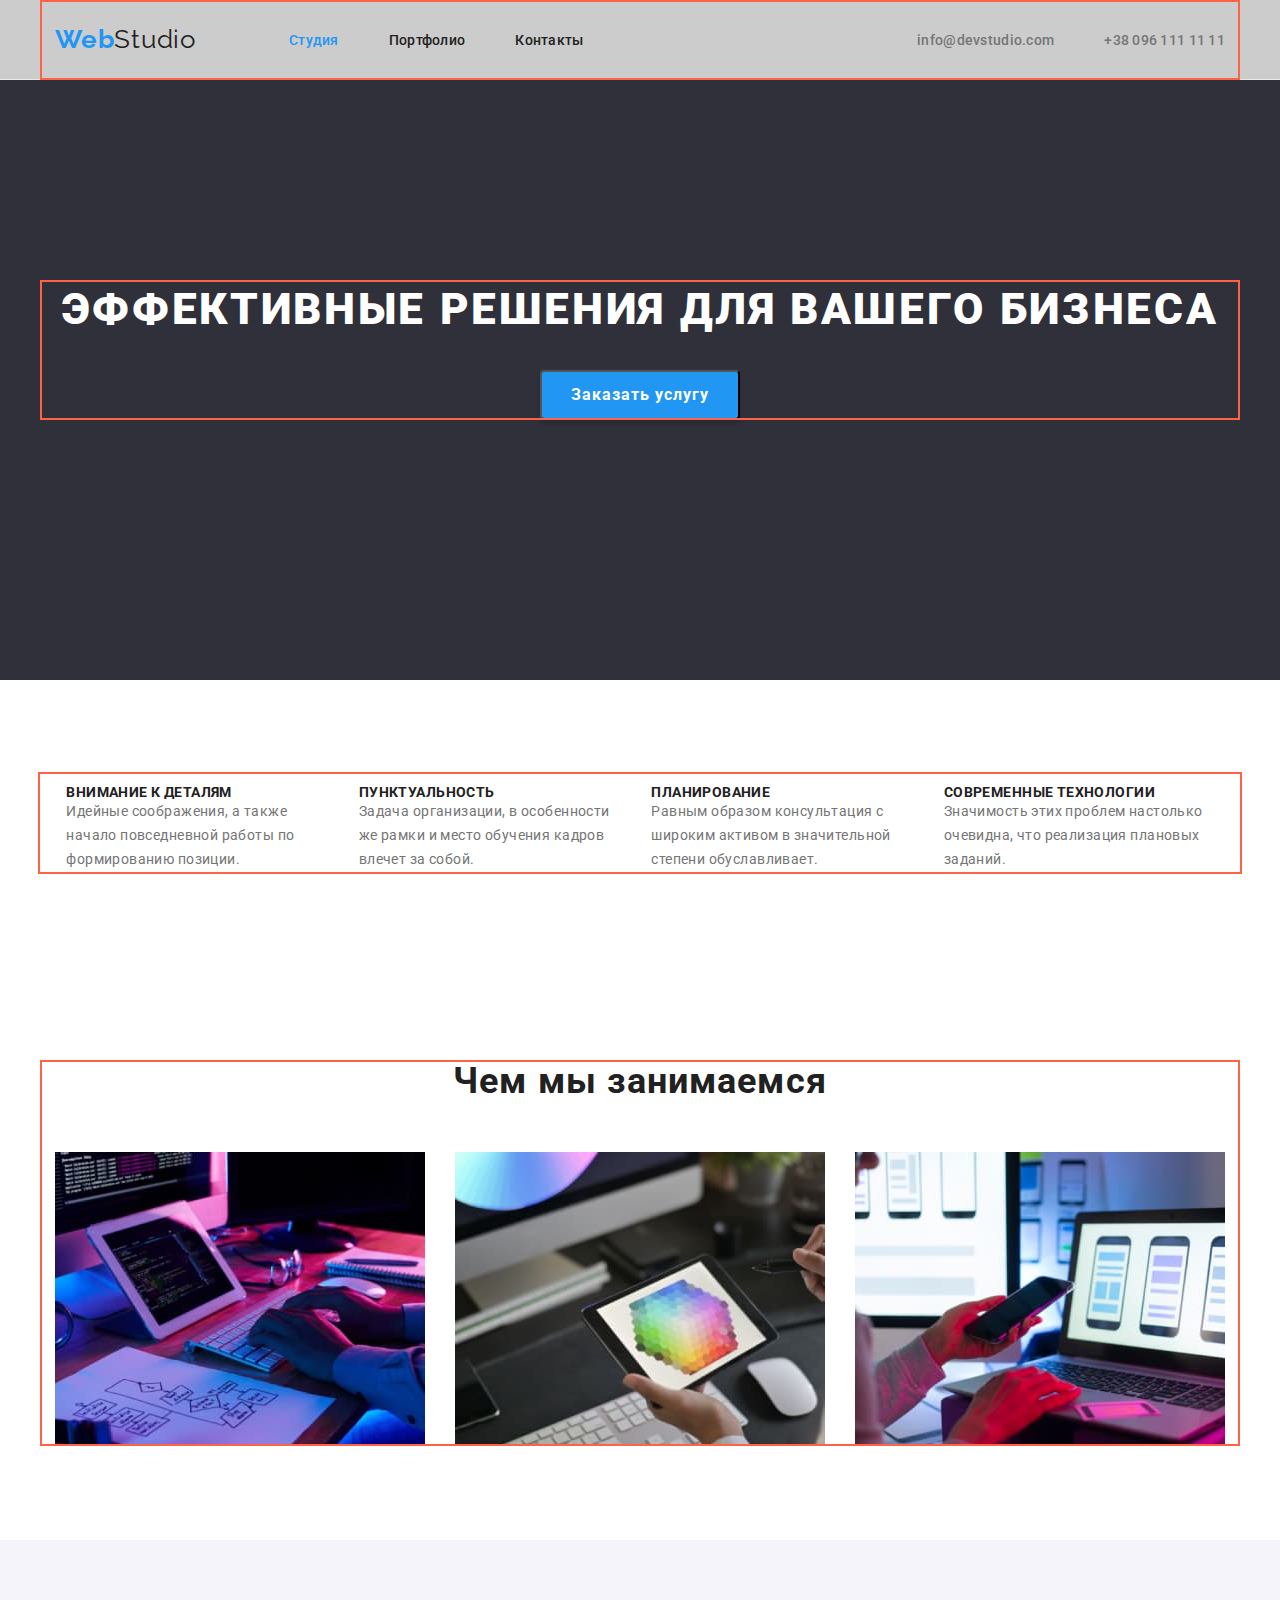
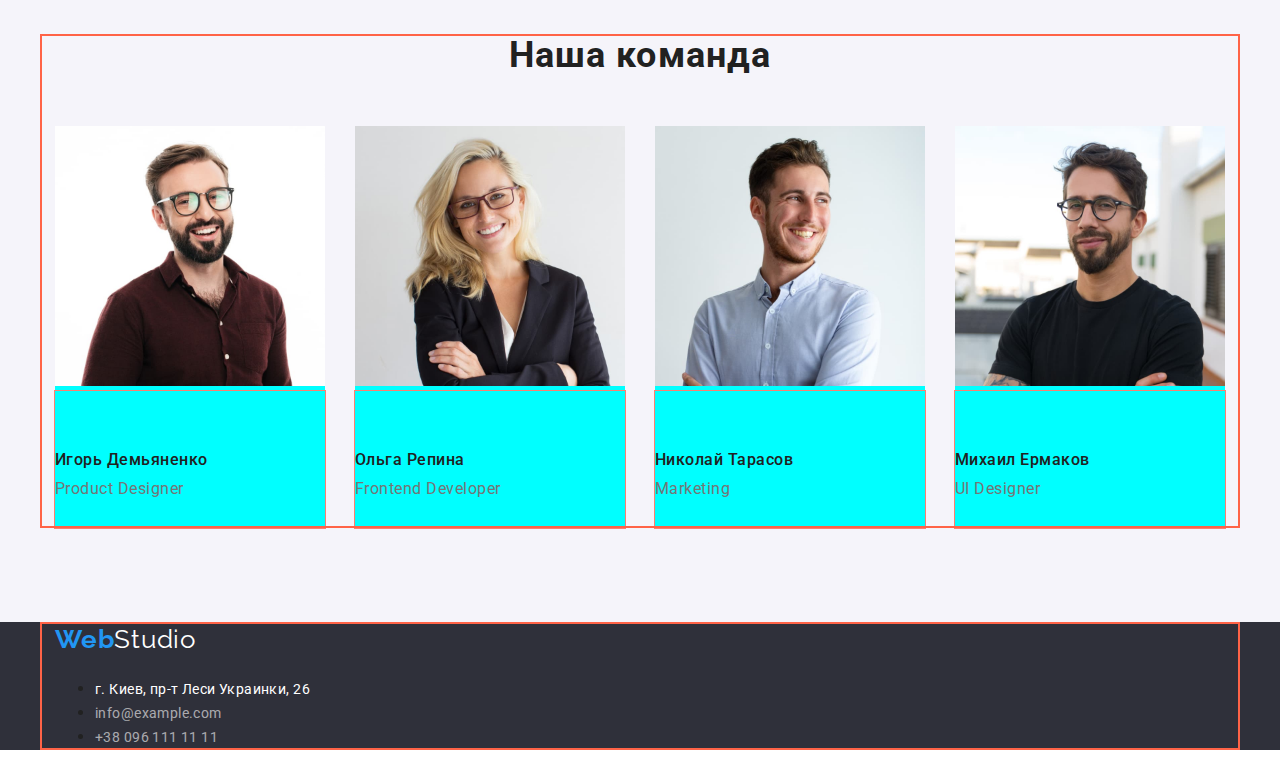
==== commit 965f79aa: "summary" ====
--- a/index.html
+++ b/index.html
@@ -59,7 +59,7 @@
       <!-- Hero section -->
 
       <section class="hero">
-        <div class="container-hero">
+        <div class="container">
           <h1 class="main-title">Эффективные решения для вашего бизнеса</h1>
           <button class="main-btn btn btn-mode-dark" type="button">Заказать услугу</button>
         </div>
@@ -130,43 +130,35 @@
           <h2 class="section-title">Наша команда</h2>
           <ul class="team-list list">
             <li class="team-item">
-              <a class="team-link" href="">
-                <img class="team-img" src="./images/img-4.jpg" alt="Игорь Демьяненко" width="270" />
-                <div class="team-wrapper">
+              <img class="team-img" src="./images/img-4.jpg" alt="Игорь Демьяненко" width="270" />
+              <div class="team-wrapper">
                 <h3 class="section-subtitle link">Игорь Демьяненко</h3>
                 <p class="team-desc" lang="en">Product Designer</p>
-                </div>
-              </a>
-            </li>
-
-            <li class="team-item">
-              <a class="team-link" href="">
-                <img class="team-img" src="./images/img-5.jpg" alt="Ольга Репина" width="270" />
-                <div class="team-wrapper">
+              </div>
+            </li>
+
+            <li class="team-item">
+              <img class="team-img" src="./images/img-5.jpg" alt="Ольга Репина" width="270" />
+              <div class="team-wrapper">
                 <h3 class="section-subtitle link">Ольга Репина</h3>
                 <p class="team-desc" lang="en">Frontend Developer</p>
-                </div>
-              </a>
-            </li>
-
-            <li class="team-item">
-              <a class="team-link" href="">
-                <img class="team-img" src="./images/img-6.jpg" alt="Николай Тарасов" width="270" />
-                <div class="team-wrapper">
+              </div>
+            </li>
+
+            <li class="team-item">
+              <img class="team-img" src="./images/img-6.jpg" alt="Николай Тарасов" width="270" />
+              <div class="team-wrapper">
                 <h3 class="section-subtitle link">Николай Тарасов</h3>
                 <p class="team-desc" lang="en">Marketing</p>
               </div>
-              </a>
-            </li>
-
-            <li class="team-item">
-              <a class="team-link" href="">
-                <img class="team-img" src="./images/img-7.jpg" alt="Михаил Ермаков" width="270" />
-                <div class="team-wrapper">
+            </li>
+
+            <li class="team-item">
+              <img class="team-img" src="./images/img-7.jpg" alt="Михаил Ермаков" width="270" />
+              <div class="team-wrapper">
                 <h3 class="section-subtitle link">Михаил Ермаков</h3>
                 <p class="team-desc" lang="en">UI Designer</p>
               </div>
-              </a>
             </li>
           </ul>
         </div>
@@ -183,7 +175,7 @@
             >
             <h2 class="visually-hidden">Контакты</h2>
             <address class="contacts-address">
-              <ul class="contacts-list list">
+              <ul class="contacts-item">
                 <li class="contacts-item link">
                   <a
                     class="contacts-link-current link"
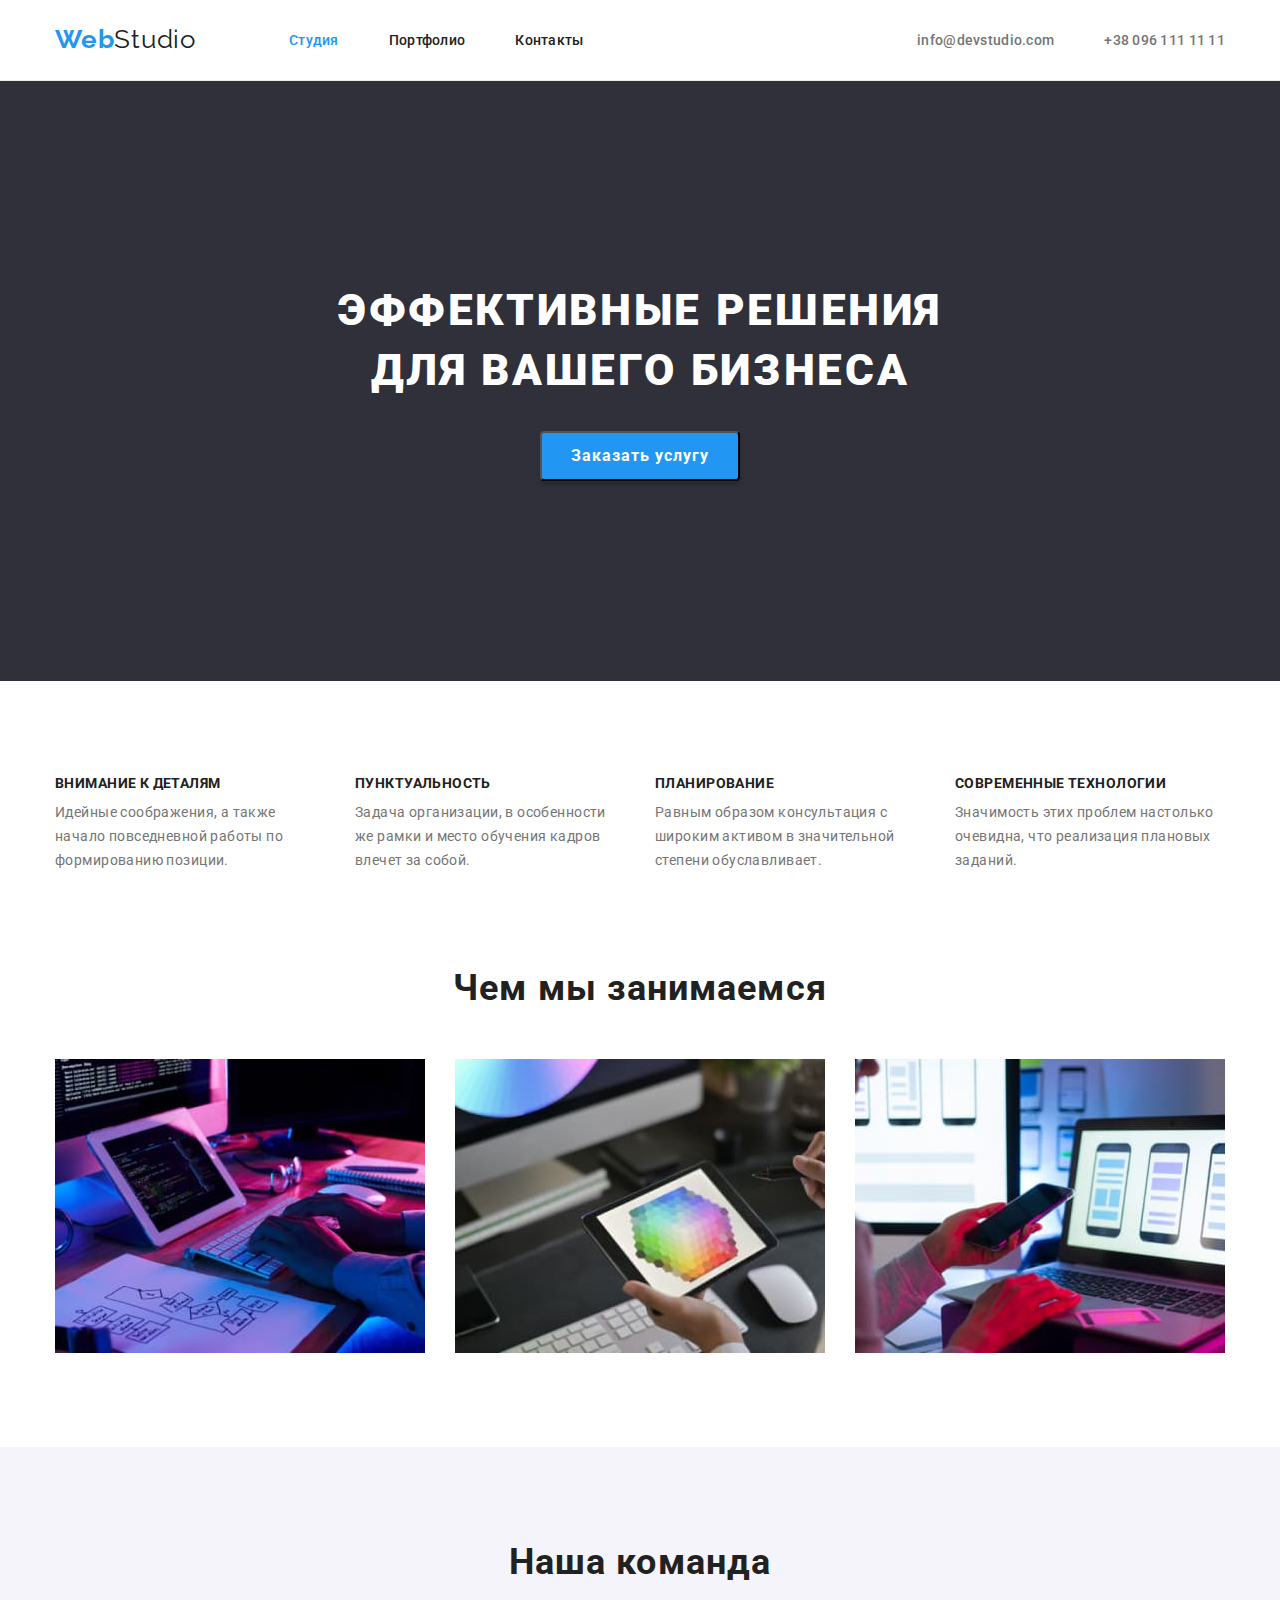
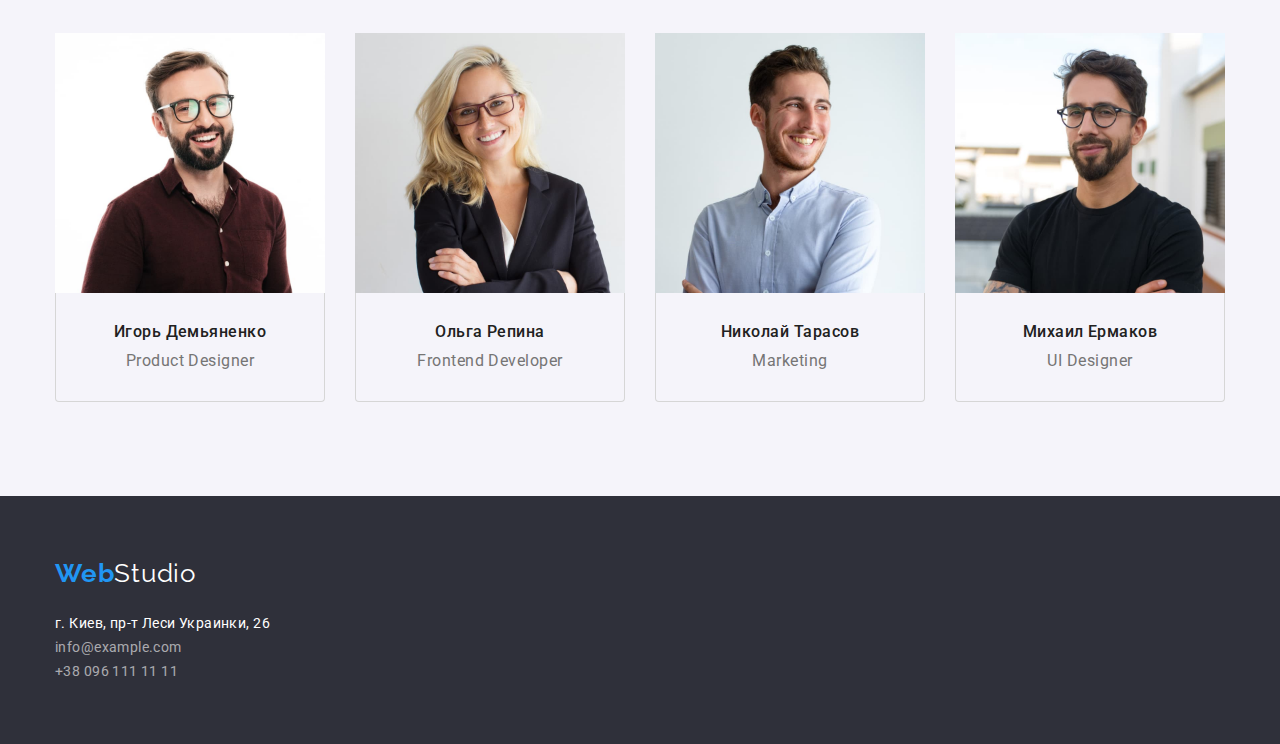
==== commit 59ef6b64: "portfolio" ====
--- a/index.html
+++ b/index.html
@@ -103,7 +103,7 @@
 
       <!-- Work -->
       <section class="work section">
-        <div class="container">
+        <div class="container-work">
           <h2 class="section-title">Чем мы занимаемся</h2>
           <ul class="work-list list">
             <li class="work-item">
@@ -126,7 +126,7 @@
 
       <!-- Team section -->
       <section class="team section">
-        <div class="container">
+        <div class="container-team">
           <h2 class="section-title">Наша команда</h2>
           <ul class="team-list list">
             <li class="team-item">
@@ -167,15 +167,15 @@
 
     <!-- Footer section -->
     <footer class="footer">
-      <section class="contacts">
-        <div class="container">
+  
+        <div class="container-footer">
           <div class="contacts-group">
             <a href="/" class="logo-link link" lang="en"
               >Web<span class="logo-link">Studio</span></a
             >
-            <h2 class="visually-hidden">Контакты</h2>
+    
             <address class="contacts-address">
-              <ul class="contacts-item">
+              <ul class="contacts-item inf">
                 <li class="contacts-item link">
                   <a
                     class="contacts-link-current link"
@@ -195,7 +195,7 @@
             </address>
           </div>
         </div>
-      </section>
+
     </footer>
   </body>
 </html>
--- a/css/styles.css
+++ b/css/styles.css
@@ -14,9 +14,9 @@
   --gray-bg-cl: #f5f4fa;
 
   /* others */
-}
-
-
+  --indent: 30px;
+  --items: 3;
+}
 
 html {
   box-sizing: border-box;
@@ -32,8 +32,6 @@
   font-family: var(--main-font);
   color: var(--main-text-cl);
 }
-
-
 
 /* reset styles */
 .visually-hidden {
@@ -56,9 +54,14 @@
 h2,
 h3,
 h4,
+h5,
 h6,
 p {
   margin: 0;
+}
+
+.img {
+  display: block;
 }
 
 .link {
@@ -70,6 +73,17 @@
   padding: 0;
   margin: 0;
   list-style: none;
+}
+
+/* CARD SET */
+.card-set {
+  display: flex;
+  flex-wrap: wrap;
+  gap: var(--indent);
+}
+
+.card-set-item {
+  flex-basis: calc((100% - var(--indent) * (var(--items) - 1)) / var(--items));
 }
 
 /* base styles */
@@ -102,7 +116,7 @@
   border-radius: 4px;
   width: 200px;
   height: 50px;
-  padding: 9px,31px;
+  padding: 9px, 31px;
   border-radius: 4px;
 }
 
@@ -116,11 +130,6 @@
   letter-spacing: 0.03em;
 }
 
-.page-header{
-  height: 80px;
-  border-bottom: 1px solid #ECECEC;
-}
-
 /* Header section  вверх студия портф контакт*/
 .header-link {
   display: block;
@@ -128,7 +137,7 @@
   padding-bottom: 32px;
 
   color: var(--main-text-cl);
- 
+
   font-weight: 500;
   font-size: 14px;
   line-height: 1.17;
@@ -174,7 +183,6 @@
   text-decoration: none;
 }
 
-
 /* @mail адрес г.киев */
 .contacts-link-current {
   font-weight: 400;
@@ -186,21 +194,23 @@
 
 /* Hero section главная надпись*/
 .main-title {
-  margin-top: 0;
   margin-bottom: 30px;
+  width: 696px;
+  margin-left: auto;
+  margin-right: auto;
   font-weight: 900;
   font-size: 44px;
   line-height: 1.36;
   letter-spacing: 0.06em;
   text-transform: uppercase;
   color: var(--btn-txt-cl);
+  text-align: center;
 }
 
 /* задний фон гл надписи */
 .hero {
   background-color: var(--dark-bg-cl);
   text-align: center;
-  height: 600px;
   padding: 200px 0;
 }
 
@@ -214,14 +224,17 @@
   color: var(--main-text-cl);
 }
 
+.section-subtitle.list {
+  margin-bottom: 4px;
+}
+
 /* главные слова 4 гр студия*/
 .section-subtitle.accent {
   font-size: 14px;
   line-height: 1.17;
   letter-spacing: 0.03em;
   text-transform: uppercase;
-  margin-top: 10px;
-
+  margin-bottom: 10px;
 }
 
 /* фио */
@@ -231,8 +244,8 @@
   line-height: 1.17;
   letter-spacing: 0.03em;
   color: var(--main-text-cl);
-  margin-top: 30px;
   margin-bottom: 10px;
+  text-align: center;
 }
 
 /* текст серый в 4 гр студия */
@@ -246,28 +259,63 @@
 
 /* about */
 
-  .about-list {
-    display: flex;
-    align-items: center;
-  }
-
-  .about-item {
-    width: 270px;
-    margin-left: auto;
-      margin-right: auto;
-    
-
-  }
-
-  .container-about {
-    width: 1200px;
-      padding-left: 15px;
-      padding-right: 15px;
-      margin-left: auto;
-      margin-right: auto;
-    
-      outline: 2px solid tomato;
-  }
+.about-list {
+  display: flex;
+  align-items: center;
+  gap: 30px;
+}
+
+.about-item {
+  width: 270px;
+}
+
+.container-about {
+  width: 1200px;
+  padding-left: 15px;
+  padding-right: 15px;
+  margin-left: auto;
+  margin-right: auto;
+  padding-top: 94px;
+}
+
+.container-work {
+  width: 1200px;
+  padding-left: 15px;
+  padding-right: 15px;
+  margin-left: auto;
+  margin-right: auto;
+  padding-top: 94px;
+  padding-bottom: 94px;
+}
+
+.container-team {
+  width: 1200px;
+  padding-left: 15px;
+  padding-right: 15px;
+  margin-left: auto;
+  margin-right: auto;
+  padding-top: 94px;
+  padding-bottom: 94px;
+}
+
+.container-footer {
+  width: 1200px;
+  padding-left: 15px;
+  padding-right: 15px;
+  margin-left: auto;
+  margin-right: auto;
+  padding-top: 60px;
+  padding-bottom: 60px;
+}
+
+.container-portfolio {
+  width: 1200px;
+  padding-left: 15px;
+  padding-right: 15px;
+  margin-left: auto;
+  margin-right: auto;
+  padding-bottom: 94px;
+}
 
 /* заголовки студия чем занимаемся наша команда */
 .section-title {
@@ -280,16 +328,22 @@
 }
 
 .work-img {
-  width: 370px;;
-  margin-left: auto;
-  margin-right: 30px;
-  display: flex;
-}
+  display: block;
+}
+
+.team-img {
+  display: block;
+}
+
+.portfolio-img {
+  display: block;
+}
+
 .work-list {
   display: flex;
   align-items: center;
-}
-
+  gap: 30px;
+}
 
 /* Portfolio section  серый тест под заголовками картинок*/
 
@@ -302,19 +356,44 @@
   text-decoration: none;
 }
 
+/* блок фото люди */
 .team-wrapper {
-  outline: 1px solid salmon;
+  border-radius: 0px 0px 4px 4px;
+  border: 1px solid rgb(214, 214, 214);
+  border-top: none;
   padding-top: 30px;
   padding-bottom: 30px;
-}
-
-.team-item {
-background-color: aqua;
+  padding-left: 5px;
+  padding-right: 5px;
+  margin-bottom: 0px;
+}
+
+/* блок фото карточки */
+.portfolio-wrapper {
+  border-radius: 0px 0px 4px 4px;
+  border: 1px solid rgb(214, 214, 214);
+  border-top: none;
+  padding-top: 20px;
+  padding-bottom: 20px;
+  padding-left: 24px;
+  padding-right: 24px;
+  margin-bottom: 0px;
+}
+
+.portfolio-list {
+  display: flex;
+  flex-wrap: wrap;
+  gap: var(--indent);
+  
+}
+
+.portfolio-item {
+  flex-basis: calc((100% - var(--indent) * (var(--items) - 1)) / var(--items));
 }
 
 .team-link {
   text-decoration: none;
-    text-align: center;
+  text-align: center;
 }
 
 .portfolio-link {
@@ -324,9 +403,8 @@
 /* команда  */
 .team-list {
   display: flex;
-  gap: 30px;
-}
-
+  gap: var(--indent);
+}
 
 /* серй текст под ребятами */
 .team-desc {
@@ -336,8 +414,7 @@
   letter-spacing: 0.03em;
   color: var(--contacts-txt-cl);
   text-decoration: none;
-  
-
+  text-align: center;
 }
 
 .team {
@@ -386,7 +463,7 @@
 /* Page header */
 
 .page-header {
-background-color: #ccc;
+  border-bottom: 1px solid #ececec;
 }
 
 .flex-nav {
@@ -394,24 +471,32 @@
   align-items: center;
 }
 
+.contacts-item {
+  display: block;
+  margin-right: 50px;
+  gap: 9px;
+}
+
+.contacts-item.inf {
+  width: 1200px;
+  padding-inline-start: 0px;
+  padding-inline-end: 0px;
+  margin-block-end: 0px;
+  margin-block-start: 0px;
+}
 
 .container {
-width: 1200px;
-padding-left: 15px;
-padding-right: 15px;
-margin-left: auto;
-margin-right: auto;
-
-outline: 2px solid tomato;
-outline-offset: -2px;
-}
-
+  width: 1200px;
+  padding-left: 15px;
+  padding-right: 15px;
+  margin-left: auto;
+  margin-right: auto;
+}
 
 .container-hero {
   width: 696px;
-  outline: 2px solid tomato;
-margin-left: auto;
-margin-right: auto;
+  margin-left: auto;
+  margin-right: auto;
 }
 
 /* верх студ портф конт */
@@ -433,10 +518,6 @@
   margin-left: auto;
 }
 
-.contacts-item {
-  margin-right: 50px;
-}
-
 /* .contacts-item + .contacts-item { margin:0} */
 
 .contacts-item:last-child {
@@ -444,17 +525,13 @@
 }
 
 .work-btn-list {
-  display: flex;
   gap: 8px;
-}
-
-.section {
-  padding-top: 94px;
-  padding-bottom: 94px;
-}
-
-
-
-
-
-
+  display: flex;
+  justify-content: center;
+  margin-bottom: 50px;
+  margin-top: 94px;
+  padding-left: 22px;
+  padding-right: 22px;
+  padding-top: 6px;
+  padding-bottom: 6px;
+}
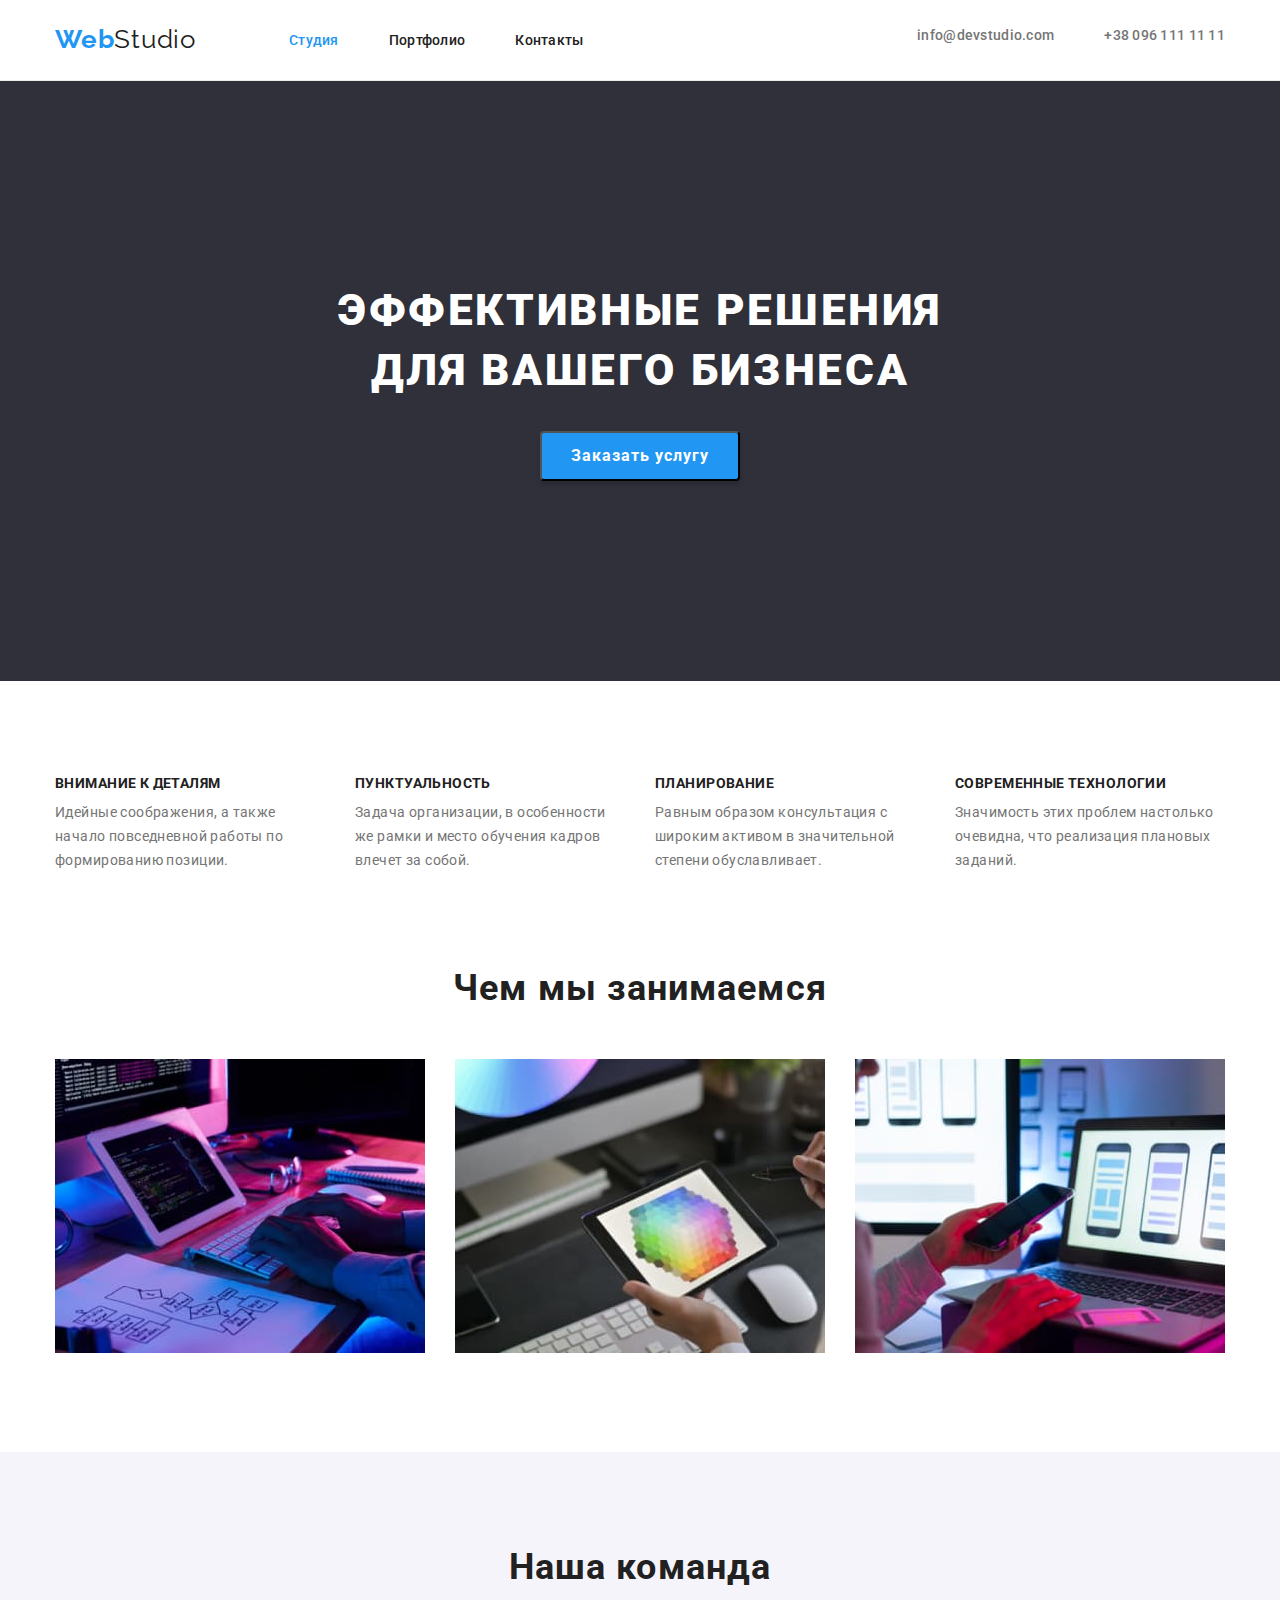
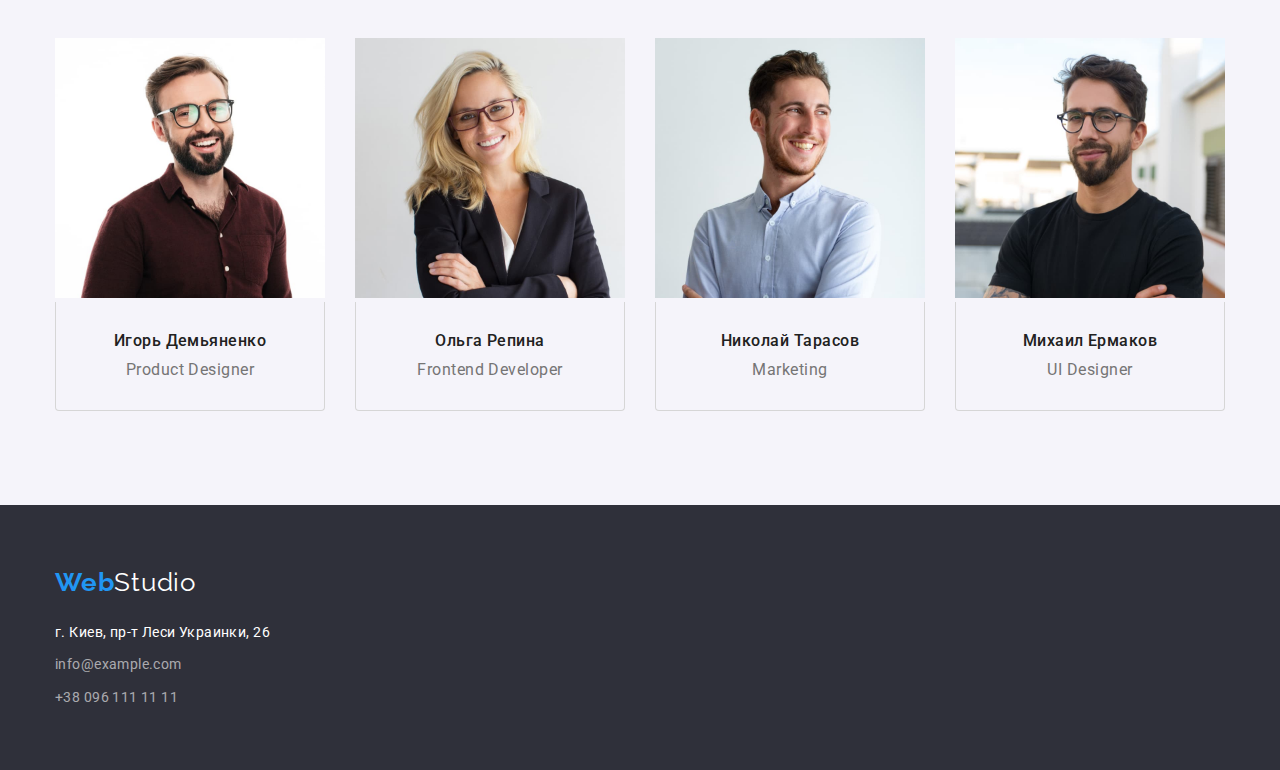
==== commit c9a38ba3: "correction 3 exercise" ====
--- a/index.html
+++ b/index.html
@@ -67,7 +67,7 @@
 
       <!-- About section -->
       <section class="about section">
-        <div class="container-about">
+        <div class="container">
           <h2 class="visually-hidden">Сильные стороны</h2>
           <ul class="about-list list">
             <li class="about-item">
@@ -103,7 +103,7 @@
 
       <!-- Work -->
       <section class="work section">
-        <div class="container-work">
+        <div class="container">
           <h2 class="section-title">Чем мы занимаемся</h2>
           <ul class="work-list list">
             <li class="work-item">
@@ -126,7 +126,7 @@
 
       <!-- Team section -->
       <section class="team section">
-        <div class="container-team">
+        <div class="container">
           <h2 class="section-title">Наша команда</h2>
           <ul class="team-list list">
             <li class="team-item">
@@ -167,35 +167,31 @@
 
     <!-- Footer section -->
     <footer class="footer">
-  
-        <div class="container-footer">
-          <div class="contacts-group">
-            <a href="/" class="logo-link link" lang="en"
-              >Web<span class="logo-link">Studio</span></a
-            >
-    
-            <address class="contacts-address">
-              <ul class="contacts-item inf">
-                <li class="contacts-item link">
-                  <a
-                    class="contacts-link-current link"
-                    href="https://bit.ly/3pXMvUd"
-                    target="_blank"
-                    rel="noopener noreferrer"
-                    >г. Киев, пр-т Леси Украинки, 26</a
-                  >
-                </li>
-                <li class="contacts-item">
-                  <a class="contacts-link" href="mailto:info@example.com">info@example.com</a>
-                </li>
-                <li class="contacts-item">
-                  <a class="contacts-link" href="tel:+380961111111">+38 096 111 11 11</a>
-                </li>
-              </ul>
-            </address>
-          </div>
+      <div class="container">
+        <div class="contacts-group">
+          <a href="/" class="logo-link link" lang="en">Web<span class="logo-link">Studio</span></a>
+
+          <address class="contacts-address">
+            <ul class="contacts-item inf">
+              <li class="contacts-item link">
+                <a
+                  class="contacts-link-current link"
+                  href="https://bit.ly/3pXMvUd"
+                  target="_blank"
+                  rel="noopener noreferrer"
+                  >г. Киев, пр-т Леси Украинки, 26</a
+                >
+              </li>
+              <li class="contacts-item">
+                <a class="contacts-link" href="mailto:info@example.com">info@example.com</a>
+              </li>
+              <li class="contacts-item">
+                <a class="contacts-link" href="tel:+380961111111">+38 096 111 11 11</a>
+              </li>
+            </ul>
+          </address>
         </div>
-
+      </div>
     </footer>
   </body>
 </html>
--- a/css/styles.css
+++ b/css/styles.css
@@ -94,6 +94,10 @@
   line-height: 1.88;
   letter-spacing: 0.06em;
   cursor: pointer;
+  padding-left: 22px;
+  padding-right: 22px;
+  padding-top: 6px;
+  padding-bottom: 6px;
 }
 
 .btn:hover,
@@ -207,6 +211,8 @@
   text-align: center;
 }
 
+
+
 /* задний фон гл надписи */
 .hero {
   background-color: var(--dark-bg-cl);
@@ -269,54 +275,6 @@
   width: 270px;
 }
 
-.container-about {
-  width: 1200px;
-  padding-left: 15px;
-  padding-right: 15px;
-  margin-left: auto;
-  margin-right: auto;
-  padding-top: 94px;
-}
-
-.container-work {
-  width: 1200px;
-  padding-left: 15px;
-  padding-right: 15px;
-  margin-left: auto;
-  margin-right: auto;
-  padding-top: 94px;
-  padding-bottom: 94px;
-}
-
-.container-team {
-  width: 1200px;
-  padding-left: 15px;
-  padding-right: 15px;
-  margin-left: auto;
-  margin-right: auto;
-  padding-top: 94px;
-  padding-bottom: 94px;
-}
-
-.container-footer {
-  width: 1200px;
-  padding-left: 15px;
-  padding-right: 15px;
-  margin-left: auto;
-  margin-right: auto;
-  padding-top: 60px;
-  padding-bottom: 60px;
-}
-
-.container-portfolio {
-  width: 1200px;
-  padding-left: 15px;
-  padding-right: 15px;
-  margin-left: auto;
-  margin-right: auto;
-  padding-bottom: 94px;
-}
-
 /* заголовки студия чем занимаемся наша команда */
 .section-title {
   font-weight: 700;
@@ -325,18 +283,6 @@
   letter-spacing: 0.03em;
   margin-bottom: 50px;
   text-align: center;
-}
-
-.work-img {
-  display: block;
-}
-
-.team-img {
-  display: block;
-}
-
-.portfolio-img {
-  display: block;
 }
 
 .work-list {
@@ -370,21 +316,18 @@
 
 /* блок фото карточки */
 .portfolio-wrapper {
-  border-radius: 0px 0px 4px 4px;
   border: 1px solid rgb(214, 214, 214);
   border-top: none;
   padding-top: 20px;
   padding-bottom: 20px;
   padding-left: 24px;
   padding-right: 24px;
-  margin-bottom: 0px;
 }
 
 .portfolio-list {
   display: flex;
   flex-wrap: wrap;
   gap: var(--indent);
-  
 }
 
 .portfolio-item {
@@ -398,6 +341,11 @@
 
 .portfolio-link {
   text-decoration: none;
+}
+
+.portfolio {
+  padding-top: 94px;
+  padding-bottom: 94px;
 }
 
 /* команда  */
@@ -424,6 +372,8 @@
 /* Footer section */
 .footer {
   background-color: var(--dark-bg-cl);
+  padding-top: 60px;
+  padding-bottom: 60px;
 }
 
 .ul {
@@ -474,7 +424,7 @@
 .contacts-item {
   display: block;
   margin-right: 50px;
-  gap: 9px;
+  margin-bottom: 9px;
 }
 
 .contacts-item.inf {
@@ -493,10 +443,13 @@
   margin-right: auto;
 }
 
-.container-hero {
-  width: 696px;
-  margin-left: auto;
-  margin-right: auto;
+.section {
+  padding-top: 94px;
+  padding-bottom: 94px;
+}
+
+.work {
+  padding-top: 0;
 }
 
 /* верх студ портф конт */
@@ -522,6 +475,7 @@
 
 .contacts-item:last-child {
   margin-right: 0px;
+  margin-bottom: 0px;
 }
 
 .work-btn-list {
@@ -529,9 +483,4 @@
   display: flex;
   justify-content: center;
   margin-bottom: 50px;
-  margin-top: 94px;
-  padding-left: 22px;
-  padding-right: 22px;
-  padding-top: 6px;
-  padding-bottom: 6px;
-}
+}
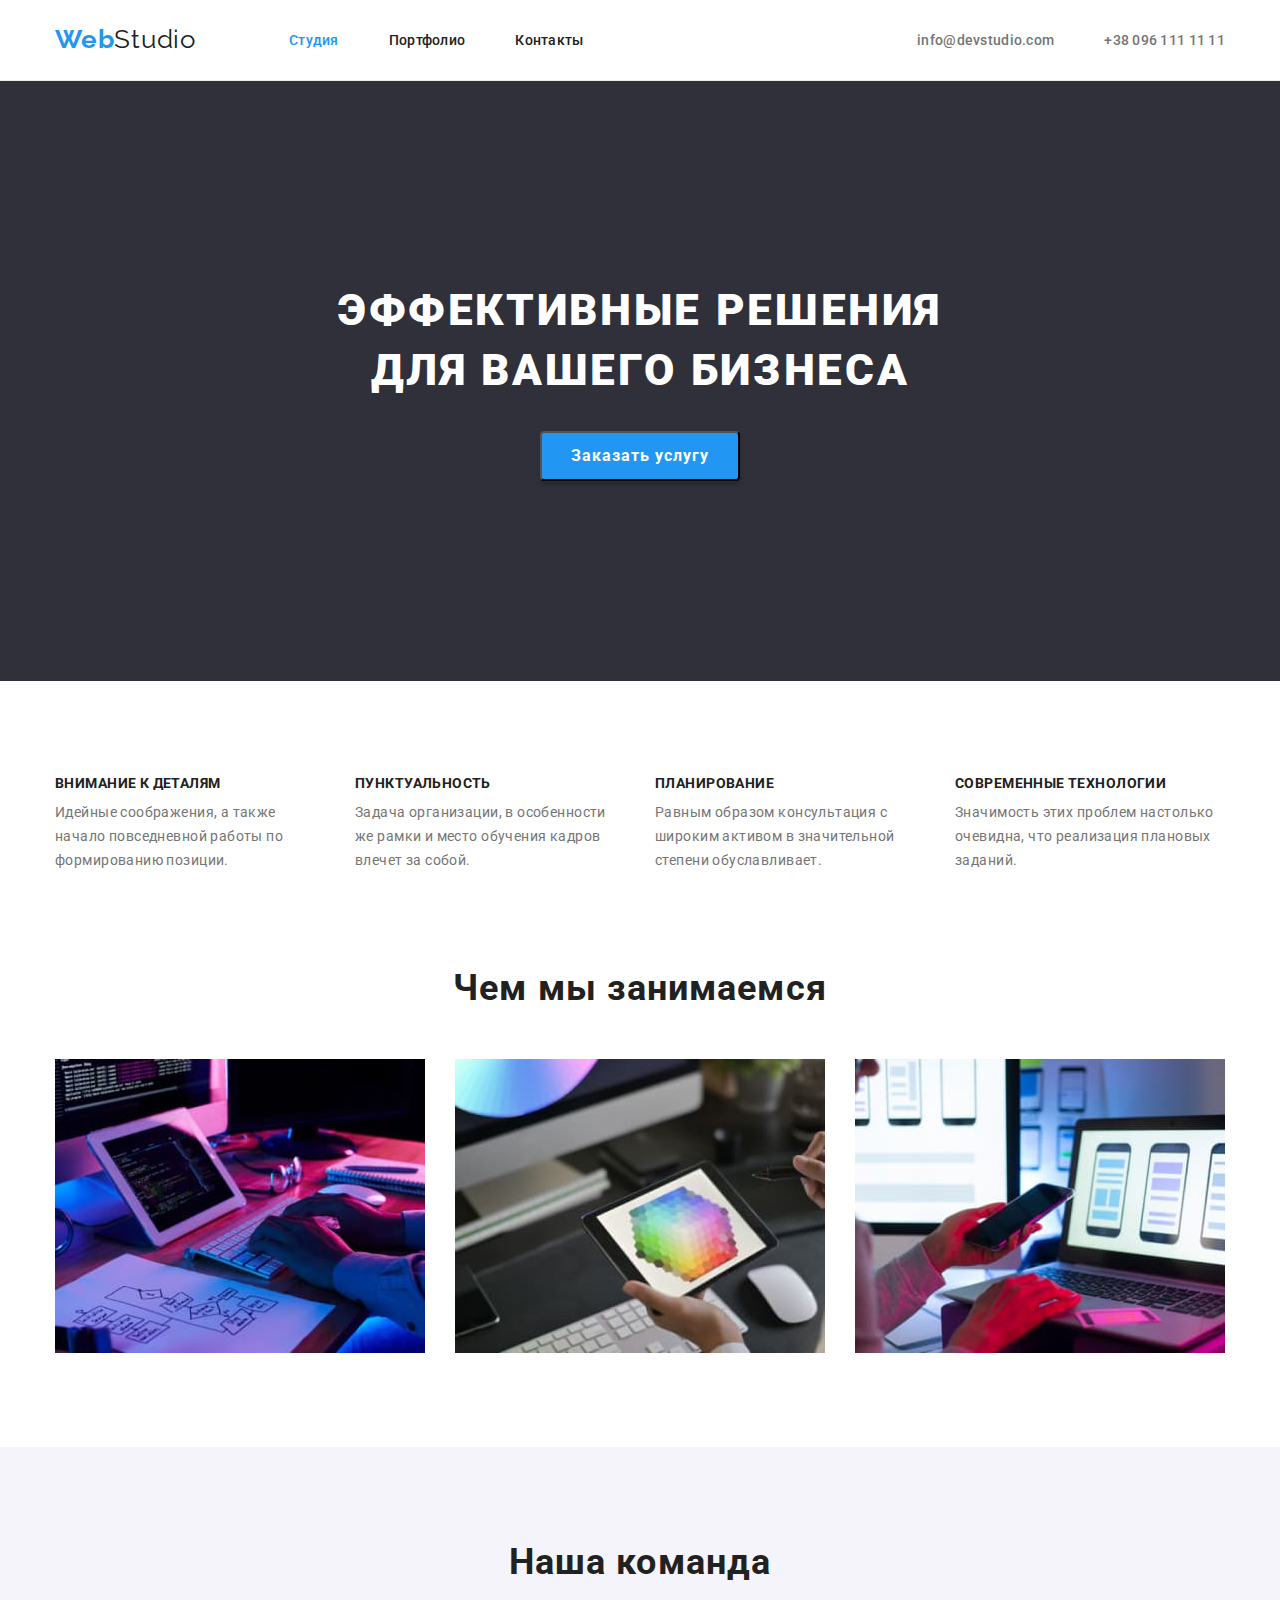
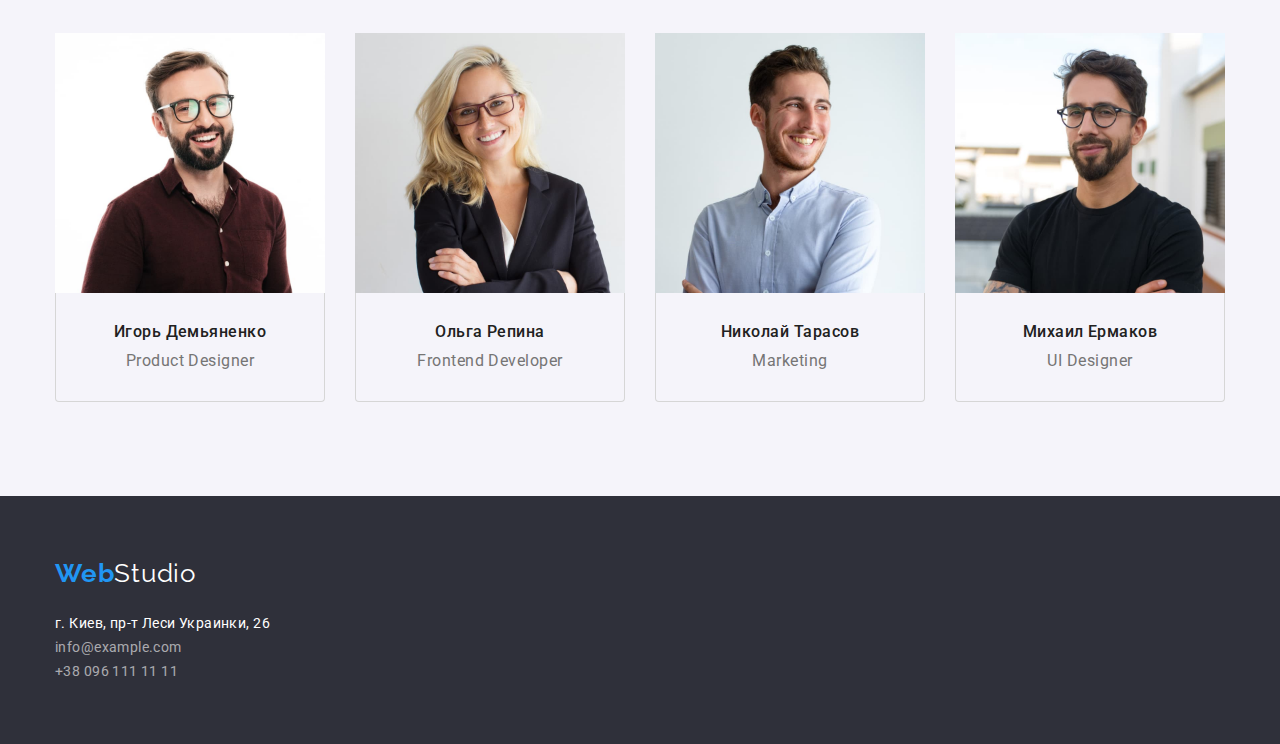
==== commit 2c0282b6: "display-block" ====
--- a/index.html
+++ b/index.html
@@ -108,17 +108,17 @@
           <ul class="work-list list">
             <li class="work-item">
               <img
-                class="work-img"
+                class="work-img img "
                 src="./images/img-1.jpg"
                 alt="Вёрстка веб-страниц"
                 width="370"
               />
             </li>
             <li class="work-item">
-              <img class="work-img" src="./images/img-2.jpg" alt="Веб-приложения" width="370" />
+              <img class="work-img img" src="./images/img-2.jpg" alt="Веб-приложения" width="370" />
             </li>
             <li class="work-item">
-              <img class="work-img" src="./images/img-3.jpg" alt="Веб-дизайн" width="370" />
+              <img class="work-img img" src="./images/img-3.jpg" alt="Веб-дизайн" width="370" />
             </li>
           </ul>
         </div>
@@ -130,7 +130,7 @@
           <h2 class="section-title">Наша команда</h2>
           <ul class="team-list list">
             <li class="team-item">
-              <img class="team-img" src="./images/img-4.jpg" alt="Игорь Демьяненко" width="270" />
+              <img class="team-img img" src="./images/img-4.jpg" alt="Игорь Демьяненко" width="270" />
               <div class="team-wrapper">
                 <h3 class="section-subtitle link">Игорь Демьяненко</h3>
                 <p class="team-desc" lang="en">Product Designer</p>
@@ -138,7 +138,7 @@
             </li>
 
             <li class="team-item">
-              <img class="team-img" src="./images/img-5.jpg" alt="Ольга Репина" width="270" />
+              <img class="team-img img" src="./images/img-5.jpg" alt="Ольга Репина" width="270" />
               <div class="team-wrapper">
                 <h3 class="section-subtitle link">Ольга Репина</h3>
                 <p class="team-desc" lang="en">Frontend Developer</p>
@@ -146,7 +146,7 @@
             </li>
 
             <li class="team-item">
-              <img class="team-img" src="./images/img-6.jpg" alt="Николай Тарасов" width="270" />
+              <img class="team-img img" src="./images/img-6.jpg" alt="Николай Тарасов" width="270" />
               <div class="team-wrapper">
                 <h3 class="section-subtitle link">Николай Тарасов</h3>
                 <p class="team-desc" lang="en">Marketing</p>
@@ -154,7 +154,7 @@
             </li>
 
             <li class="team-item">
-              <img class="team-img" src="./images/img-7.jpg" alt="Михаил Ермаков" width="270" />
+              <img class="team-img img" src="./images/img-7.jpg" alt="Михаил Ермаков" width="270" />
               <div class="team-wrapper">
                 <h3 class="section-subtitle link">Михаил Ермаков</h3>
                 <p class="team-desc" lang="en">UI Designer</p>
--- a/css/styles.css
+++ b/css/styles.css
@@ -63,6 +63,7 @@
 .img {
   display: block;
 }
+
 
 .link {
   text-decoration: none;
@@ -211,8 +212,6 @@
   text-align: center;
 }
 
-
-
 /* задний фон гл надписи */
 .hero {
   background-color: var(--dark-bg-cl);
@@ -424,7 +423,6 @@
 .contacts-item {
   display: block;
   margin-right: 50px;
-  margin-bottom: 9px;
 }
 
 .contacts-item.inf {
